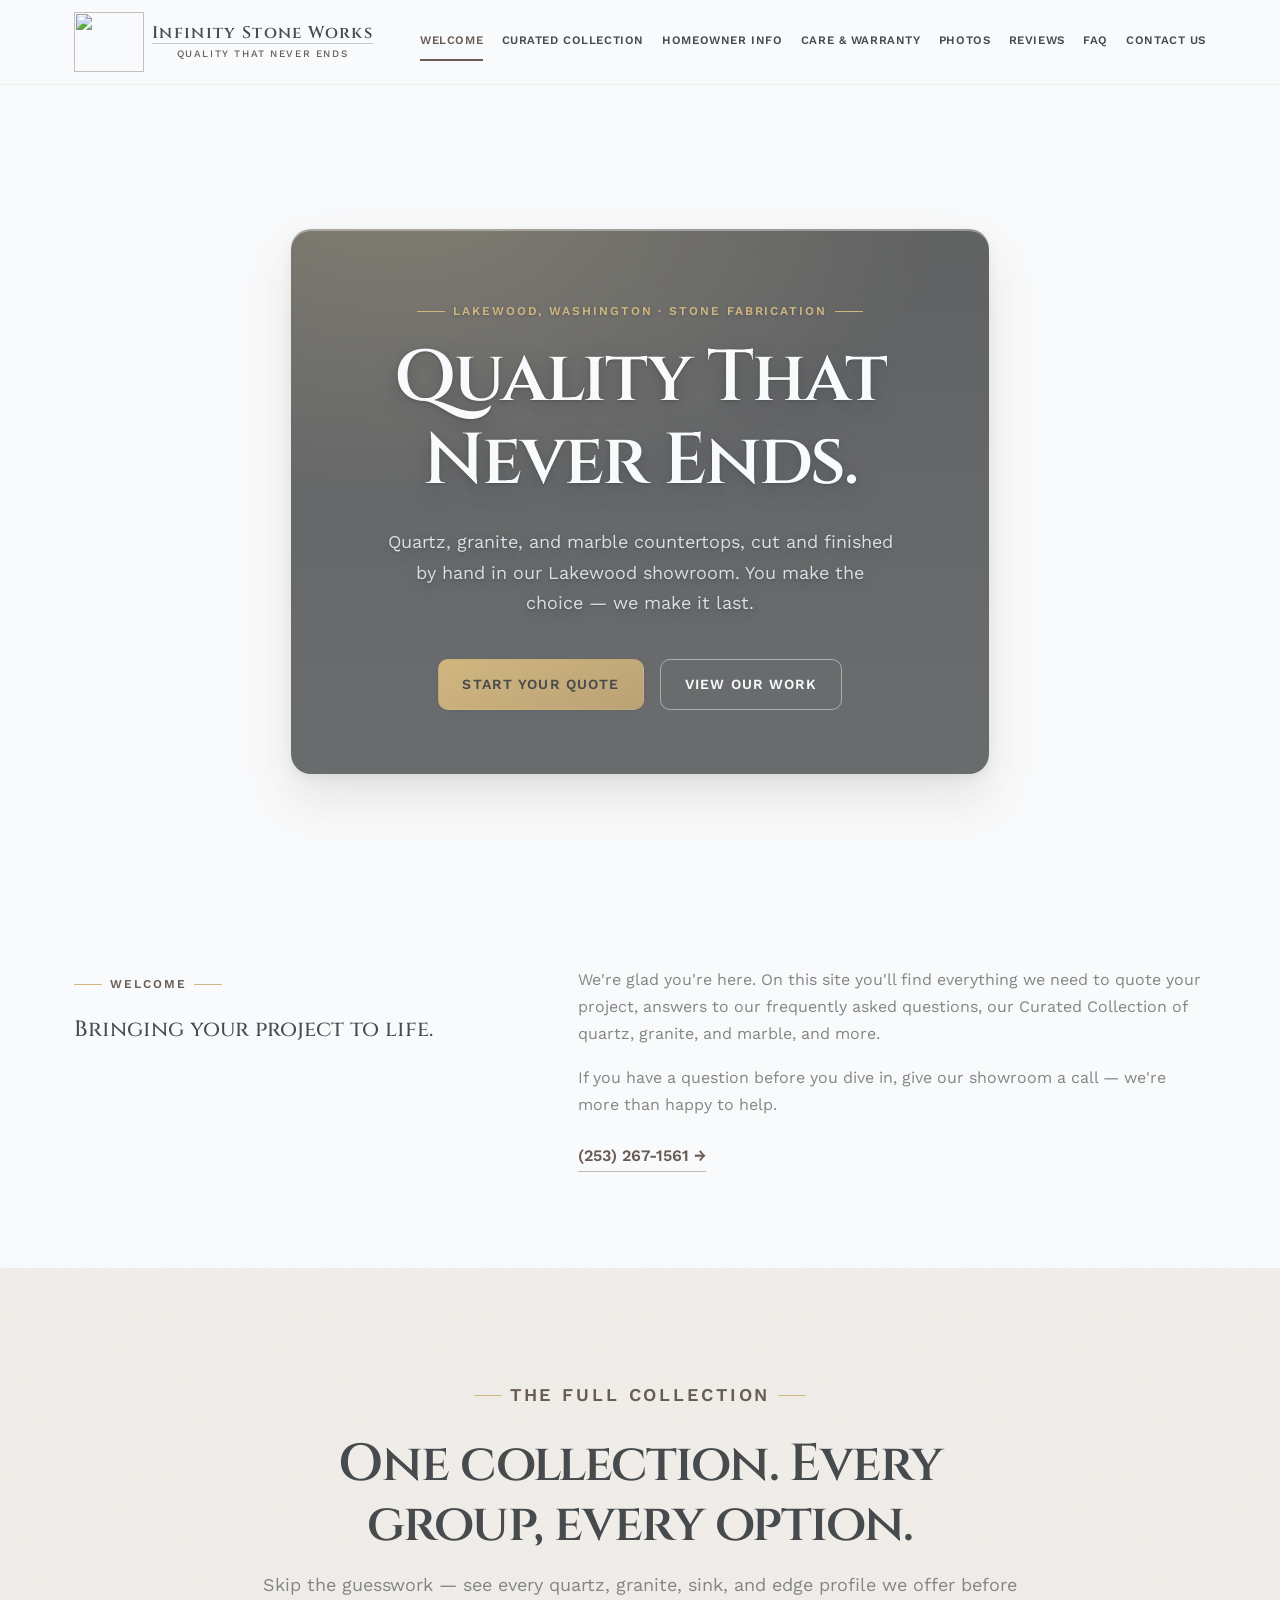
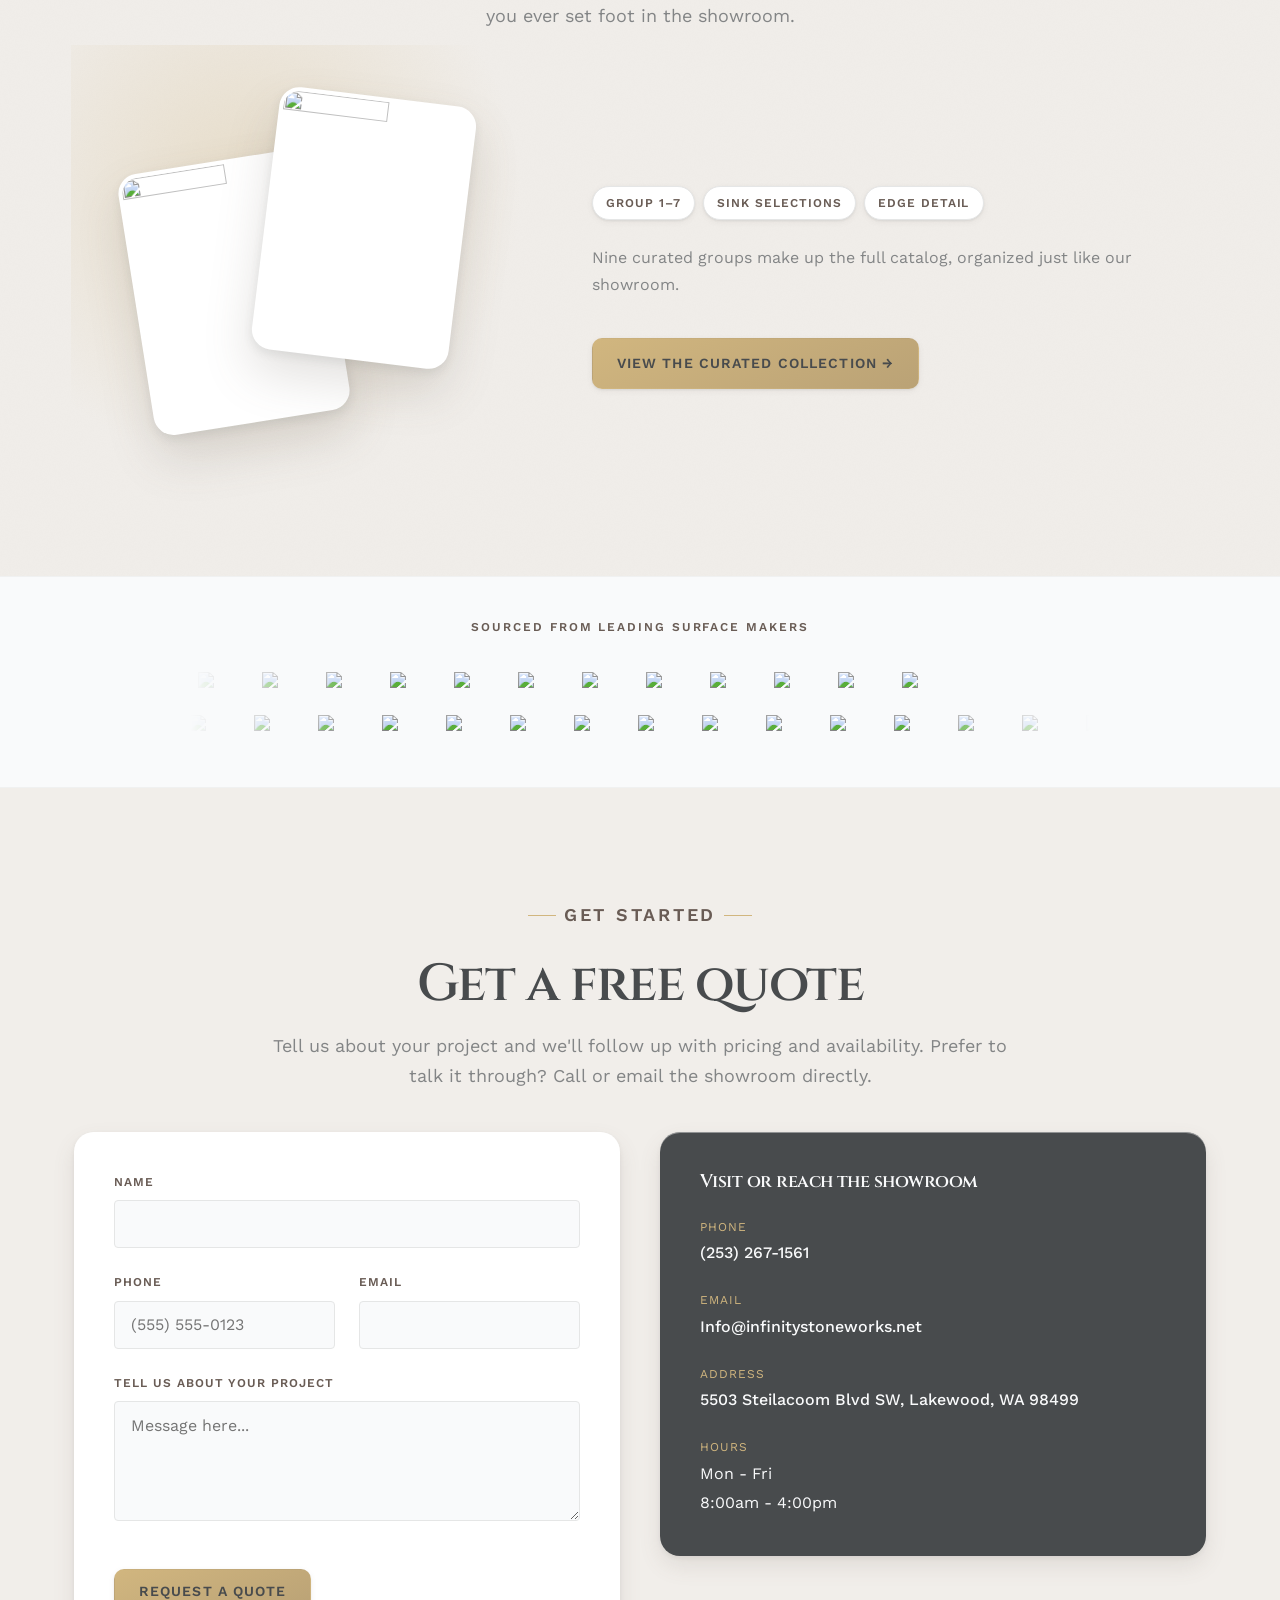
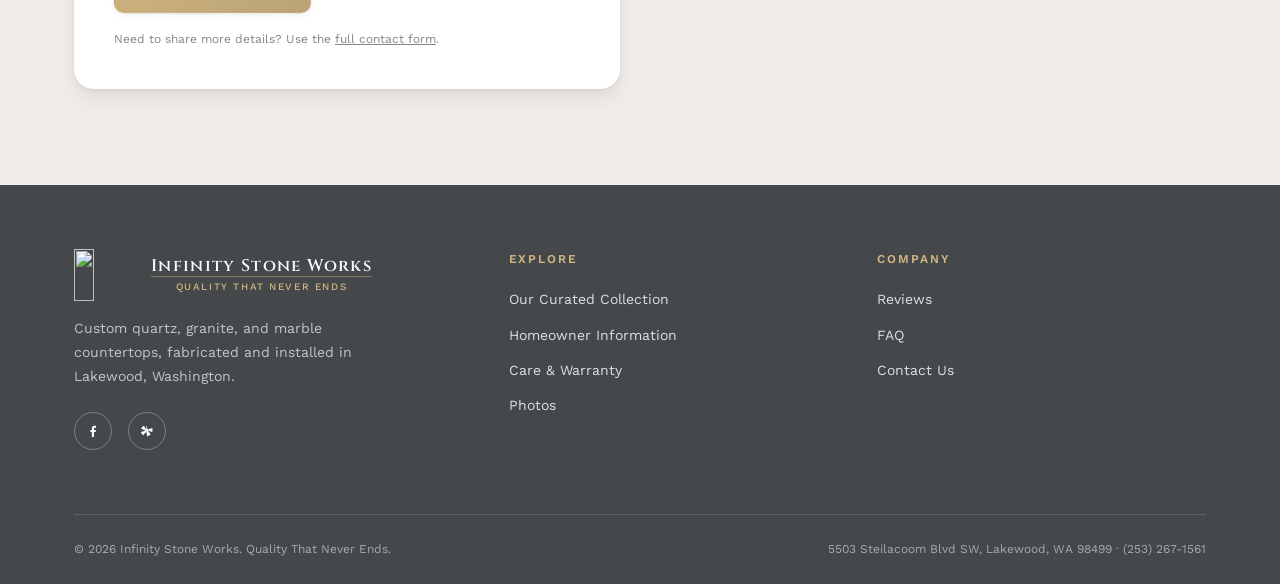
==== index.html @ 11eb8198 "Add Cloudflare Turnstile and Web3Forms photo uploader to forms Replace the reCAPTCHA placeholders wi" ====
<!DOCTYPE html>
<html lang="en">
<head>
<meta charset="UTF-8">
<meta name="viewport" content="width=device-width, initial-scale=1.0">
<title>Infinity Stone Works | Quality That Never Ends</title>
<meta name="description" content="Custom quartz, granite, and marble countertops fabricated in Lakewood, Washington. Get a free quote from Infinity Stone Works.">
<link rel="icon" href="/brand_assets/favicon-32x32.png">
<link rel="preconnect" href="https://fonts.googleapis.com">
<link rel="preconnect" href="https://fonts.gstatic.com" crossorigin>
<link href="https://fonts.googleapis.com/css2?family=Cinzel:wght@500;600;700&family=Work+Sans:wght@400;500;600;700&display=swap" rel="stylesheet">
<link rel="stylesheet" href="/css/style.css">
<script src="https://challenges.cloudflare.com/turnstile/v0/api.js" async defer></script>
</head>
<body>
<a class="skip-link" href="#main">Skip to main content</a>

<header class="site-header">
  <div id="top"></div>
  <div class="container">
    <a class="brand" href="/">
      <img src="/brand_assets/Primary-Logo.png" alt="" width="70" height="60">
      <span class="brand-type">
        <span class="brand-name">Infinity Stone Works</span>
        <span class="brand-tagline">Quality That Never Ends</span>
      </span>
    </a>

    <button class="nav-toggle" type="button" aria-expanded="false" aria-controls="site-nav" aria-label="Toggle navigation menu">
      <svg class="icon-open" viewBox="0 0 24 24" fill="none" stroke="currentColor" stroke-width="2" stroke-linecap="round"><line x1="3" y1="6" x2="21" y2="6"/><line x1="3" y1="12" x2="21" y2="12"/><line x1="3" y1="18" x2="21" y2="18"/></svg>
      <svg class="icon-close" viewBox="0 0 24 24" fill="none" stroke="currentColor" stroke-width="2" stroke-linecap="round"><line x1="5" y1="5" x2="19" y2="19"/><line x1="19" y1="5" x2="5" y2="19"/></svg>
    </button>

    <nav class="site-nav" id="site-nav" data-open="false" aria-label="Primary">
      <ul>
        <li><a href="/" aria-current="page">Welcome</a></li>
        <li><a href="/collection/">Curated Collection</a></li>
        <li><a href="/homeowner-information/">Homeowner Info</a></li>
        <li><a href="/care-warranty/">Care &amp; Warranty</a></li>
        <li><a href="/photos/">Photos</a></li>
        <li><a href="/reviews/">Reviews</a></li>
        <li><a href="/faq/">FAQ</a></li>
        <li><a href="/contact/">Contact Us</a></li>
      </ul>
    </nav>
  </div>
</header>

<main id="main">

  <!-- Hero -->
  <section class="hero hero-photo">
    <div class="container hero-inner">
      <div class="hero-copy">
        <p class="eyebrow">Lakewood, Washington &middot; Stone Fabrication</p>
        <h1>Quality That<br>Never Ends.</h1>
        <p class="hero-sub">Quartz, granite, and marble countertops, cut and finished by hand in our Lakewood showroom. You make the choice — we make it last.</p>
        <div class="hero-actions">
          <a class="btn btn-primary" href="#quote">Start Your Quote</a>
          <a class="btn btn-ghost" href="/photos/">View Our Work</a>
        </div>
      </div>
    </div>
  </section>

  <!-- Welcome / intro -->
  <section class="section" id="welcome">
    <div class="container intro-grid">
      <div>
        <p class="eyebrow" style="color: var(--umber);">Welcome</p>
        <p class="intro-lede">Bringing your project to life.</p>
      </div>
      <div class="intro-body">
        <p>We're glad you're here. On this site you'll find everything we need to quote your project, answers to our frequently asked questions, our Curated Collection of quartz, granite, and marble, and more.</p>
        <p>If you have a question before you dive in, give our showroom a call — we're more than happy to help.</p>
        <a class="intro-call" href="tel:+12532671561">(253) 267-1561 &rarr;</a>
      </div>
    </div>
  </section>

  <!-- Collection hook -->
  <section class="section section-alt grain">
    <div class="container">
      <div class="section-head center">
        <p class="eyebrow" style="color: var(--umber); justify-content: center;">The Full Collection</p>
        <h2>One collection. Every group, every option.</h2>
        <p>Skip the guesswork &mdash; see every quartz, granite, sink, and edge profile we offer before you ever set foot in the showroom.</p>
      </div>
      <div class="collection-hook-body">
        <a class="slab-fan-link" href="/collection/" aria-label="View the Curated Collection">
          <img src="/brand_assets/granite.png" alt="" width="640" height="480">
          <img src="/brand_assets/quartz.png" alt="" width="640" height="480">
        </a>
        <div class="collection-hook-panel">
          <ul class="hook-tags">
            <li class="hook-tag">Group 1&ndash;7</li>
            <li class="hook-tag">Sink Selections</li>
            <li class="hook-tag">Edge Detail</li>
          </ul>
          <p>Nine curated groups make up the full catalog, organized just like our showroom.</p>
          <a class="btn btn-primary" href="/collection/">View the Curated Collection &rarr;</a>
        </div>
      </div>
    </div>
  </section>

  <!-- Trust strip -->
  <section class="trust-strip">
    <div class="container">
      <p class="trust-strip-label">Sourced from leading surface makers</p>
      <div class="scroller">
        <ul class="trust-marks scroller__inner">
          <li><a href="https://www.cambriausa.com/" target="_blank"><img src="/assets/distributors/cambria-logo.svg" /></a></li>
          <li><a href="https://www.cosentino.com/usa/silestone/countertops/" target="_blank"><img src="/assets/distributors/silestone-logo.svg" /></a></li>
          <li><a href="https://www.msisurfaces.com/" target="_blank"><img src="/assets/distributors/msi-logo.svg" /></a></li>
          <li><a href="https://www.arizonatile.com/" target="_blank"><img src="/assets/distributors/az-tile-logo.svg" /></a></li>
          <li><a href="https://www.daltile.com/" target="_blank"><img src="/assets/distributors/daltile-logo.svg" /></a></li>
          <li><a href="https://www.cosmosurfaces.com/" target="_blank"><img src="/assets/distributors/cosmos-logo.png" /></a></li>
          <li><a href="https://www.lxhausys.com/us/index" target="_blank"><img src="/assets/distributors/lx-hausys-logo.svg" /></a></li>
          <li><a href="https://www.novostone.com/" target="_blank"><img src="/assets/distributors/novostone-logo.svg" /></a></li>
          <li><a href="http://www.metamarbleandgranite.com/index.php" target="_blank"><img src="/assets/distributors/meta-logo.svg" /></a></li>
          <li><a href="https://stratussurfaces.com/" target="_blank"><img src="/assets/distributors/stratus-logo.svg" /></a></li>
          <li><a href="https://arcsurfaces.com/" target="_blank"><img src="/assets/distributors/arch-logo.svg" /></a></li>
          <li><a href="https://benaasurfaces.com/en" target="_blank"><img src="/assets/distributors/benna-logo.svg" /></a></li>
        </ul>
      </div>

      <div class="scroller" data-direction="right">
        <ul class="trust-marks scroller__inner">
          <li><a href="https://www.cambriausa.com/" target="_blank"><img src="/assets/distributors/cambria-logo.svg" /></a></li>
          <li><a href="https://www.cosentino.com/usa/silestone/countertops/" target="_blank"><img src="/assets/distributors/silestone-logo.svg" /></a></li>
          <li><a href="https://www.msisurfaces.com/" target="_blank"><img src="/assets/distributors/msi-logo.svg" /></a></li>
          <li><a href="https://www.arizonatile.com/" target="_blank"><img src="/assets/distributors/az-tile-logo.svg" /></a></li>
          <li><a href="https://www.daltile.com/" target="_blank"><img src="/assets/distributors/daltile-logo.svg" /></a></li>
          <li><a href="https://www.cosmosurfaces.com/" target="_blank"><img src="/assets/distributors/cosmos-logo.png" /></a></li>
          <li><a href="https://www.lxhausys.com/us/index" target="_blank"><img src="/assets/distributors/lx-hausys-logo.svg" /></a></li>
          <li><a href="https://www.novostone.com/" target="_blank"><img src="/assets/distributors/novostone-logo.svg" /></a></li>
          <li><a href="http://www.metamarbleandgranite.com/index.php" target="_blank"><img src="/assets/distributors/meta-logo.svg" /></a></li>
          <li><a href="https://stratussurfaces.com/" target="_blank"><img src="/assets/distributors/stratus-logo.svg" /></a></li>
          <li><a href="https://arcsurfaces.com/" target="_blank"><img src="/assets/distributors/arch-logo.svg" /></a></li>
          <li><a href="https://benaasurfaces.com/en" target="_blank"><img src="/assets/distributors/benna-logo.svg" /></a></li>
        </ul>
      </div>
    </div>
   
  </section>

  <!-- Lead-gen contact -->
  <section class="section section-alt" id="quote">
    <div class="container">
      <div class="quote-intro">
        <div class="section-head center">
          <p class="eyebrow" style="color: var(--umber); justify-content: center;">Get Started</p>
          <h2>Get a free quote</h2>
          <p>Tell us about your project and we'll follow up with pricing and availability. Prefer to talk it through? Call or email the showroom directly.</p>
        </div>
      </div>

      <div class="contact-grid quote-grid">
        <div class="form-card">
          <form class="web3form" data-form-source="Welcome page" data-subject="New quote request from the Welcome page" method="post" action="https://api.web3forms.com/submit" novalidate>
            <div class="field">
              <label for="name">Name</label>
              <input id="name" name="name" type="text" autocomplete="name" required>
            </div>

            <div class="form-row two-col">
              <div class="field">
                <label for="phone">Phone</label>
                <input id="phone" name="phone" type="tel" inputmode="tel" autocomplete="tel" placeholder="(555) 555-0123" pattern="\(\d{3}\) \d{3}-\d{4}" title="Enter a 10-digit phone number" required>
              </div>
              <div class="field">
                <label for="email">Email</label>
                <input id="email" name="email" type="email" autocomplete="email" required>
              </div>
            </div>

            <div class="field">
              <label for="message">Tell us about your project</label>
              <textarea id="message" name="message" rows="4" placeholder="Message here..." required></textarea>
            </div>

            <!-- Honeypot: hidden from people, filled in by bots. Web3Forms rejects the submission if it's checked. -->
            <input type="checkbox" name="botcheck" class="honeypot" tabindex="-1" autocomplete="off" aria-hidden="true">

            <!-- Cloudflare Turnstile (set the secret key + "turnstile" provider in the Web3Forms dashboard; Pro plan) -->
            <div class="cf-turnstile" data-sitekey="0x4AAAAAAFV_Ijz4zfE8Dj9W" data-theme="light"></div>

            <div class="form-submit">
              <button class="btn btn-primary" type="submit">Request a quote</button>
              <p class="form-note">Need to share more details? Use the <a href="/contact/">full contact form</a>.</p>
            </div>

            <p class="form-status" role="status" aria-live="polite" tabindex="-1" hidden></p>
          </form>

          <noscript><p class="form-note">This form needs JavaScript. Please call <a href="tel:+12532671561">(253) 267-1561</a> or email <a href="mailto:Info@infinitystoneworks.net">Info@infinitystoneworks.net</a>.</p></noscript>
        </div>

        <div class="contact-card">
          <h3>Visit or reach the showroom</h3>
          <div class="contact-line">
            <span>Phone</span>
            <a href="tel:+12532671561">(253) 267-1561</a>
          </div>
          <div class="contact-line">
            <span>Email</span>
            <a href="mailto:Info@infinitystoneworks.net">Info@infinitystoneworks.net</a>
          </div>
          <div class="contact-line">
            <span>Address</span>
            <a href="https://www.google.com/maps/place/Infinity+Stone+Works/@47.1770732,-122.5146698,372m/data=!3m1!1e3!4m6!3m5!1s0x5491019b7ea17581:0x56edf2dcebb9a13f!8m2!3d47.1768845!4d-122.5144344!16s%2Fg%2F11j5tzp5s4?entry=ttu&g_ep=EgoyMDI2MDgxNi4wIKXMDSoASAFQAw%3D%3D" target="_blank">5503 Steilacoom Blvd SW, Lakewood, WA 98499</a>
          </div>
          <div class="contact-line">
            <span>Hours</span>
            <span>Mon - Fri</span>
            <span>8:00am - 4:00pm</span>
          </div>
        </div>
      </div>
    </div>
  </section>

</main>

<footer class="site-footer">
  <div class="container">
    <div class="footer-grid">
      <div>
        <a class="footer-brand" href="/">
          <img src="/brand_assets/Primary-Logo-Reversed.png" alt="" width="61" height="52">
          <span class="brand-type">
            <span class="brand-name">Infinity Stone Works</span>
            <span class="brand-tagline">Quality That Never Ends</span>
          </span>
        </a>
        <p class="footer-desc">Custom quartz, granite, and marble countertops, fabricated and installed in Lakewood, Washington.</p>
        <div class="footer-social">
          <a href="https://www.facebook.com/100562991628302" target="_blank" rel="noopener" aria-label="Infinity Stone Works on Facebook">
            <svg viewBox="0 0 24 24" fill="currentColor"><path d="M13.5 21v-7.5h2.5l.5-3h-3V8.5c0-.9.3-1.5 1.6-1.5H16.5V4.3c-.3 0-1.2-.1-2.3-.1-2.3 0-3.9 1.4-3.9 4V10.5H8v3h2.3V21h3.2z"/></svg>
          </a>
          <a href="https://www.yelp.com/biz/infinity-stone-works-lakewood-2" target="_blank" rel="noopener" aria-label="Infinity Stone Works on Yelp">
            <svg viewBox="0 0 24 24" fill="currentColor"><path d="M11 3l2 6.8 6.9-2.4c.6 2 .6 4.1 0 6.1L13 11.1l4.5 5.7c-1.4 1.6-3.2 2.7-5.2 3.3l-1.3-7-4.8 5.2c-1.6-1.2-2.8-2.9-3.4-4.9l6.9-1.6L3 8.4c1-1.8 2.6-3.3 4.5-4.2L11 10z"/></svg>
          </a>
        </div>
      </div>

      <div>
        <p class="footer-heading">Explore</p>
        <ul class="footer-links">
          <li><a href="/collection/">Our Curated Collection</a></li>
          <li><a href="/homeowner-information/">Homeowner Information</a></li>
          <li><a href="/care-warranty/">Care &amp; Warranty</a></li>
          <li><a href="/photos/">Photos</a></li>
        </ul>
      </div>

      <div>
        <p class="footer-heading">Company</p>
        <ul class="footer-links">
          <li><a href="/reviews/">Reviews</a></li>
          <li><a href="/faq/">FAQ</a></li>
          <li><a href="/contact/">Contact Us</a></li>
        </ul>
      </div>
    </div>

    <div class="footer-bottom">
      <span>&copy; 2026 Infinity Stone Works. Quality That Never Ends.</span>
      <span>5503 Steilacoom Blvd SW, Lakewood, WA 98499 &middot; (253) 267-1561</span>
    </div>
  </div>
</footer>

<a href="#top" class="back-to-top" aria-label="Back to top">
  <svg viewBox="0 0 24 24" fill="none" stroke="currentColor" stroke-width="2.5" stroke-linecap="round" stroke-linejoin="round" aria-hidden="true"><line x1="12" y1="19" x2="12" y2="5"/><polyline points="5 12 12 5 19 12"/></svg>
</a>
<script src="/js/main.js" defer></script>
</body>
</html>
---- css/style.css ----
/* ==========================================================================
   Infinity Stone Works — Design Tokens
   ========================================================================== */

:root {
  /* --- Brand palette (from brand_assets/color_guide.png) --- */
  --gold: #D1B67F;
  --charcoal: #484B4D;
  --sage: #7C8373;
  --taupe: #B8A898;
  --umber: #695C55;
  --bg-light: #F9FAFB;
  --white: #FFFFFF;

  /* --- Semantic color roles --- */
  --color-text: var(--charcoal);
  --color-text-soft: color-mix(in srgb, var(--charcoal) 68%, white);
  --color-text-inverse: var(--bg-light);
  --color-bg: var(--bg-light);
  --color-surface: var(--white);
  --color-surface-alt: color-mix(in srgb, var(--taupe) 20%, white);
  --color-accent: var(--gold);
  --color-accent-deep: var(--umber);
  --color-border: color-mix(in srgb, var(--charcoal) 14%, white);
  --color-border-soft: color-mix(in srgb, var(--charcoal) 8%, white);
  --color-focus: var(--umber);

  /* --- Spacing scale --- */
  --space-1: 0.25rem;
  --space-2: 0.5rem;
  --space-3: 1rem;
  --space-4: 1.5rem;
  --space-5: 2.5rem;
  --space-6: 4rem;
  --space-7: 6rem;
  --space-8: 9rem;

  /* --- Radius --- */
  --radius-sm: 4px;
  --radius-md: 10px;
  --radius-lg: 20px;

  /* --- Shadows: layered, color-tinted --- */
  --shadow-sm:
    0 1px 2px rgba(72, 75, 77, 0.09),
    0 2px 6px rgba(105, 92, 85, 0.07);
  --shadow-md:
    0 2px 4px rgba(72, 75, 77, 0.08),
    0 10px 22px rgba(105, 92, 85, 0.12),
    0 1px 0 rgba(255, 255, 255, 0.4) inset;
  --shadow-lg:
    0 4px 10px rgba(72, 75, 77, 0.10),
    0 24px 48px rgba(105, 92, 85, 0.18),
    0 2px 0 rgba(255, 255, 255, 0.35) inset;

  /* --- Type --- */
  --font-display: "Cinzel", "Times New Roman", serif;
  --font-body: "Work Sans", -apple-system, BlinkMacSystemFont, "Segoe UI", sans-serif;

  --text-xs: 0.75rem;
  --text-sm: 0.875rem;
  --text-base: 1rem;
  --text-md: 1.125rem;
  --text-lg: 1.375rem;
  --text-xl: clamp(1.6rem, 1.35rem + 1.2vw, 2.25rem);
  --text-2xl: clamp(2.1rem, 1.6rem + 2.4vw, 3.25rem);
  --text-3xl: clamp(2.5rem, 1.8rem + 3.6vw, 4.5rem);

  --leading-tight: 1.15;
  --leading-body: 1.7;
  --tracking-tight: -0.03em;
  --tracking-wide: 0.08em;
  --tracking-wider: 0.16em;

  /* --- Motion --- */
  --ease-spring: cubic-bezier(0.34, 1.56, 0.64, 1);
  --ease-standard: cubic-bezier(0.2, 0.65, 0.3, 0.9);
  --duration-fast: 180ms;
  --duration-med: 420ms;
  --duration-long: 0.3s;

  /* --- Layout --- */
  --content-width: 1180px;
  --header-height: 84px;
}

/* ==========================================================================
   Reset
   ========================================================================== */

*,
*::before,
*::after {
  box-sizing: border-box;
}

html {
  scroll-behavior: smooth;
  scroll-padding-top: calc(var(--header-height) + var(--space-3));
}

@media (prefers-reduced-motion: reduce) {
  html {
    scroll-behavior: auto;
  }
  *,
  *::before,
  *::after {
    animation-duration: 0.001ms !important;
    animation-iteration-count: 1 !important;
    transition-duration: 0.001ms !important;
    scroll-behavior: auto !important;
  }
}

html,
body {
  overflow-x: hidden;
}

body {
  margin: 0;
  font-family: var(--font-body);
  font-size: var(--text-base);
  line-height: var(--leading-body);
  color: var(--color-text);
  background: var(--color-bg);
  -webkit-font-smoothing: antialiased;
}

/* img {
  max-width: 100%;
  display: block;
} */

a {
  color: inherit;
}

h1, h2, h3, h4 {
  font-family: var(--font-display);
  font-weight: 600;
  line-height: var(--leading-tight);
  letter-spacing: var(--tracking-tight);
  margin: 0;
  color: var(--charcoal);
}

p {
  margin: 0;
}

ul {
  margin: 0;
  padding: 0;
  list-style: none;
}

ol {
  margin: 0;
  padding: 0;
  list-style: none;
}

button {
  font-family: inherit;
}

input, textarea, select {
  font-family: inherit;
  font-size: inherit;
}

:focus-visible {
  outline: 2px solid var(--color-focus);
  outline-offset: 3px;
  border-radius: var(--radius-sm);
}

.container {
  width: 100%;
  max-width: var(--content-width);
  margin-inline: auto;
  padding-inline: var(--space-4);
}

.visually-hidden {
  position: absolute;
  width: 1px;
  height: 1px;
  padding: 0;
  margin: -1px;
  overflow: hidden;
  clip: rect(0, 0, 0, 0);
  white-space: nowrap;
  border: 0;
}

.skip-link {
  position: absolute;
  left: var(--space-3);
  top: -60px;
  background: var(--charcoal);
  color: var(--bg-light);
  padding: var(--space-2) var(--space-4);
  border-radius: var(--radius-sm);
  z-index: 200;
  transition: transform var(--duration-fast) var(--ease-standard);
}

.skip-link:focus {
  top: var(--space-3);
}

/* ==========================================================================
   Grain texture (shared background treatment)
   ========================================================================== */

.grain {
  position: relative;
  isolation: isolate;
}

.grain::before {
  content: "";
  position: absolute;
  inset: 0;
  pointer-events: none;
  opacity: 0.5;
  mix-blend-mode: multiply;
  background-image: url("data:image/svg+xml,%3Csvg xmlns='http://www.w3.org/2000/svg' width='160' height='160'%3E%3Cfilter id='n'%3E%3CfeTurbulence type='fractalNoise' baseFrequency='0.85' numOctaves='2' stitchTiles='stitch'/%3E%3CfeColorMatrix type='matrix' values='0 0 0 0 0.28  0 0 0 0 0.29  0 0 0 0 0.30  0 0 0 0.05 0'/%3E%3C/filter%3E%3Crect width='100%25' height='100%25' filter='url(%23n)'/%3E%3C/svg%3E");
  z-index: 0;
}

.grain > * {
  position: relative;
  z-index: 1;
}

/* ==========================================================================
   Buttons
   ========================================================================== */

.btn {
  display: inline-flex;
  align-items: center;
  justify-content: center;
  gap: var(--space-2);
  padding: 0.9em 1.7em;
  border-radius: var(--radius-md);
  font-family: var(--font-body);
  font-size: var(--text-sm);
  font-weight: 600;
  letter-spacing: var(--tracking-wide);
  text-transform: uppercase;
  text-decoration: none;
  cursor: pointer;
  border: 1px solid transparent;
  transition: transform var(--duration-fast) var(--ease-spring),
              box-shadow var(--duration-fast) var(--ease-standard),
              background-color var(--duration-fast) var(--ease-standard),
              color var(--duration-fast) var(--ease-standard);
}

.btn-primary {
  background: linear-gradient(155deg, var(--gold), color-mix(in srgb, var(--gold) 78%, var(--umber)));
  color: var(--charcoal);
  box-shadow: var(--shadow-sm);
}

.btn-primary:hover {
  transform: translateY(-2px);
  box-shadow: var(--shadow-md);
}

.btn-primary:active {
  transform: translateY(0);
  box-shadow: var(--shadow-sm);
}

.btn-ghost {
  background: transparent;
  color: var(--color-text-inverse);
  border-color: color-mix(in srgb, var(--bg-light) 45%, transparent);
}

.btn-ghost:hover {
  transform: translateY(-2px);
  background: color-mix(in srgb, var(--bg-light) 12%, transparent);
  border-color: var(--bg-light);
}

.btn-ghost:active {
  transform: translateY(0);
}

.btn-solid {
  background: var(--charcoal);
  color: var(--bg-light);
  box-shadow: var(--shadow-sm);
}

.btn-solid:hover {
  transform: translateY(-2px);
  box-shadow: var(--shadow-md);
  background: color-mix(in srgb, var(--charcoal) 88%, black);
}

.btn-solid:active {
  transform: translateY(0);
}

.btn:focus-visible {
  outline-offset: 3px;
}

/* ==========================================================================
   Header / Navigation
   ========================================================================== */

.site-header {
  position: sticky;
  top: 0;
  z-index: 100;
  background: var(--bg-light);
  border-bottom: 1px solid var(--color-border-soft);
}

.site-header .container {
  display: flex;
  align-items: center;
  justify-content: space-between;
  height: var(--header-height);
  gap: var(--space-4);
}

.brand {
  display: flex;
  align-items: center;
  gap: var(--space-2);
  text-decoration: none;
  flex-shrink: 0;
}

.brand img {
  height: 60px;
  max-width: 200px;
}

.brand-type {
  display: flex;
  flex-direction: column;
  align-items: center;
  line-height: 1.15;
}

.brand-name {
  font-family: var(--font-display);
  font-size: 1.05rem;
  font-weight: 600;
  letter-spacing: var(--tracking-wide);
  color: var(--charcoal);
  white-space: nowrap;
  margin-bottom: var(--space-1);
  border-bottom: 1px solid color-mix(in srgb, var(--charcoal) 30%, white);
}

.brand-tagline {
  font-family: var(--font-body);
  font-size: 0.62rem;
  font-weight: 500;
  letter-spacing: var(--tracking-wider);
  text-transform: uppercase;
  color: var(--umber);
}

/* Phones: scale the logo lockup down so the menu button stays on screen */
@media (max-width: 479px) {
  .site-header .container {
    gap: var(--space-3);
  }

  .brand {
    flex-shrink: 1;
    min-width: 0;
  }

  .brand img {
    height: 60px;
    width: auto;
  }

  .brand-name {
    font-size: clamp(0.6rem, 3.1vw, 0.9rem);
  }

  .brand-tagline {
    font-size: 0.5rem;
    letter-spacing: var(--tracking-wide);
  }
}

.nav-toggle {
  display: inline-flex;
  flex-shrink: 0;
  align-items: center;
  justify-content: center;
  width: 44px;
  height: 44px;
  background: transparent;
  border: 1px solid var(--color-border);
  border-radius: var(--radius-sm);
  color: var(--charcoal);
  transition: transform var(--duration-fast) var(--ease-spring),
              background-color var(--duration-fast) var(--ease-standard);
}

.nav-toggle:hover {
  background: var(--color-surface-alt);
  transform: translateY(-1px);
}

.nav-toggle svg {
  width: 20px;
  height: 20px;
}

.icon-close {
  display: none;
}

.nav-toggle[aria-expanded="true"] .icon-open {
  display: none;
}

.nav-toggle[aria-expanded="true"] .icon-close {
  display: block;
}

.site-nav {
  position: fixed;
  inset: var(--header-height) 0 0 0;
  background: var(--bg-light);
  padding: var(--space-5) var(--space-4);
  transform: translateX(100%);
  transition: transform var(--duration-med) var(--ease-standard);
  overflow-y: auto;
}

.site-nav[data-open="true"] {
  transform: translateX(0);
}

.site-nav ul {
  display: flex;
  flex-direction: column;
  gap: var(--space-1);
}

.site-nav a {
  display: block;
  padding: var(--space-3) var(--space-2);
  text-decoration: none;
  font-family: var(--font-display);
  font-size: var(--text-md);
  color: var(--charcoal);
  border-bottom: 1px solid var(--color-border-soft);
  transition: color var(--duration-fast) var(--ease-standard),
              padding-left var(--duration-fast) var(--ease-standard);
}

.site-nav a:hover,
.site-nav a:focus-visible {
  color: var(--umber);
  padding-left: var(--space-3);
}

.site-nav a[aria-current="page"] {
  color: var(--umber);
  font-weight: 600;
}

@media (min-width: 1180px) {
  .nav-toggle {
    display: none;
  }

  .site-nav {
    position: static;
    inset: auto;
    transform: none;
    background: transparent;
    padding: 0;
    overflow: visible;
  }

  .site-nav ul {
    flex-direction: row;
    gap: 1.15rem;
  }

  .site-nav a {
    padding: var(--space-2) 0;
    font-size: 0.72rem;
    font-family: var(--font-body);
    font-weight: 600;
    letter-spacing: 0.05em;
    text-transform: uppercase;
    white-space: nowrap;
    border-bottom: 2px solid transparent;
    transition: border-bottom-color var(--duration-fast) ease-in-out;
  }

  .site-nav a:hover,
  .site-nav a:focus-visible {
    padding-left: 0;
    border-bottom-color: var(--gold);
  }

  .site-nav a[aria-current="page"] {
    border-bottom-color: var(--umber);
  }
}

/* ==========================================================================
   Hero
   ========================================================================== */

.hero {
  position: relative;
  z-index: 0;
  overflow: hidden;
  color: var(--bg-light);
}

.hero-photo {
  background-image: url("../assets/hero-bg.jpg");
  background-size: cover;
  background-position: center 60%;
}

.hero-inner {
  position: relative;
  padding-block: var(--space-7) var(--space-6);
  display: grid;
  gap: var(--space-6);
  align-items: center;
  text-align: center;
}

.hero-copy {
  position: relative;
  max-width: 640px;
  padding: var(--space-5) var(--space-4);
}

.hero-copy::before {
  content: "";
  position: absolute;
  inset: 0;
  z-index: -1;
  border-radius: var(--radius-lg);
  pointer-events: none;
  mix-blend-mode: multiply;
  opacity: 0.80;
  box-shadow: var(--shadow-lg);
  background:
    radial-gradient(ellipse 80% 60% at 15% -10%, color-mix(in srgb, var(--gold) 30%, transparent), transparent),
    linear-gradient(180deg,
      color-mix(in srgb, var(--charcoal) 78%, black) 0%,
      color-mix(in srgb, var(--charcoal) 90%, black) 55%,
      color-mix(in srgb, var(--charcoal) 97%, black) 100%);
}

.eyebrow {
  display: inline-flex;
  align-items: center;
  gap: var(--space-2);
  font-size: var(--text-xs);
  font-weight: 600;
  letter-spacing: var(--tracking-wider);
  text-transform: uppercase;
  color: var(--gold);
  margin-bottom: var(--space-3);
}

.eyebrow::before {
  content: "";
  width: 28px;
  height: 1px;
  background: var(--gold);
}

.eyebrow::after {
  content: "";
  width: 28px;
  height: 1px;
  background: var(--gold);
}

.hero h1 {
  font-size: var(--text-3xl);
  color: var(--bg-light);
  text-shadow:
    0 1px 3px color-mix(in srgb, var(--charcoal) 75%, transparent),
    0 6px 18px color-mix(in srgb, var(--charcoal) 55%, transparent);
}

.hero-sub {
  margin-top: var(--space-4);
  margin-inline: auto;
  font-size: var(--text-md);
  color: color-mix(in srgb, var(--bg-light) 82%, transparent);
  max-width: 46ch;
  text-shadow:
    0 1px 2px color-mix(in srgb, var(--charcoal) 70%, transparent),
    0 4px 12px color-mix(in srgb, var(--charcoal) 45%, transparent);
}

.hero-copy .eyebrow {
  text-shadow: 0 1px 3px color-mix(in srgb, var(--charcoal) 65%, transparent);
}

.hero-actions {
  margin-top: var(--space-5);
  display: flex;
  justify-content: center;
  flex-wrap: wrap;
  gap: var(--space-3);
}

@media (min-width: 900px) {
  .hero-inner {
    padding-block: var(--space-8) var(--space-7);
  }

  .hero-copy {
    max-width: 760px;
    margin-inline: auto;
    padding: var(--space-6) var(--space-7);
  }
}

/* --- Vein divider (signature element) --- */

.vein-divider {
  position: relative;
  display: block;
  width: 100%;
  height: 96px;
  margin-top: calc(var(--space-6) * -1);
}

.vein-divider svg {
  width: 100%;
  height: 100%;
  display: block;
}

.vein-divider path {
  fill: none;
  stroke: var(--gold);
  stroke-width: 1.5;
  stroke-linecap: round;
  stroke-dasharray: 900;
  stroke-dashoffset: 900;
}

.vein-divider.is-drawn path {
  animation: draw-vein 1.6s var(--ease-standard) forwards;
}

@keyframes draw-vein {
  to {
    stroke-dashoffset: 0;
  }
}

.vein-rule {
  width: 100%;
  height: 28px;
  opacity: 0.5;
}

.vein-rule path {
  stroke: var(--umber);
  stroke-width: 1;
}

/* ==========================================================================
   Sections
   ========================================================================== */

.section {
  padding-block: var(--space-7);
}

.section-alt {
  background: var(--color-surface-alt);
}

.section-dark {
  background: var(--charcoal);
  color: var(--bg-light);
}

.section-dark h2,
.section-dark h3 {
  color: var(--bg-light);
}

.section-head {
  max-width: 640px;
  margin-bottom: var(--space-6);
}

.section-head.center {
  max-width: 760px;
  margin-inline: auto;
  text-align: center;
}

.section-head h2 {
  font-size: var(--text-2xl);
  margin-top: var(--space-2);
}

.section-head p {
  margin-top: var(--space-3);
  color: var(--color-text-soft);
  font-size: var(--text-md);
}

/* --- Welcome / intro --- */

.intro-grid {
  display: grid;
  gap: var(--space-5);
}

.intro-grid.stage-list {
  padding: 0 2rem;
  margin-bottom: var(--space-6);
}

.intro-lede {
  font-family: var(--font-display);
  font-size: var(--text-lg);
  font-weight: 500;
  color: var(--charcoal);
  max-width: 30ch;
}

.intro-body p + p {
  margin-top: var(--space-3);
}

.intro-body {
  color: var(--color-text-soft);
}

.intro-call {
  margin-top: var(--space-4);
  display: inline-flex;
  align-items: center;
  gap: var(--space-2);
  font-weight: 600;
  text-decoration: none;
  color: var(--umber);
  border-bottom: 1px solid color-mix(in srgb, var(--umber) 40%, transparent);
  padding-bottom: 2px;
  transition: border-color var(--duration-fast) var(--ease-standard),
              color var(--duration-fast) var(--ease-standard);
}

.intro-call:hover,
.intro-call:focus-visible {
  color: var(--charcoal);
  border-color: var(--charcoal);
}


@media (min-width: 860px) {
  .intro-grid {
    grid-template-columns: 0.85fr 1.15fr;
  }
}

/* --- Material cards --- */

.card-grid {
  display: grid;
  gap: var(--space-5);
  grid-template-columns: 1fr;
}

@media (min-width: 640px) {
  .card-grid {
    grid-template-columns: repeat(3, 1fr);
  }

  /* Keeps 2-card grids at the same card width a 3-up grid would produce, centered instead of left-aligned */
  .card-grid.is-two {
    grid-template-columns: repeat(2, 1fr);
    max-width: calc(((100% - 2 * var(--space-5)) / 3 * 2) + var(--space-5));
    margin-inline: auto;
  }
}

.material-card {
  background: var(--color-surface);
  border-radius: var(--radius-lg);
  overflow: hidden;
  box-shadow: var(--shadow-sm);
  text-decoration: none;
  color: inherit;
  display: flex;
  flex-direction: column;
  transition: transform var(--duration-fast) var(--ease-spring),
              box-shadow var(--duration-fast) var(--ease-standard);
}

.material-card:hover,
.material-card:focus-visible {
  transform: translateY(-6px);
  box-shadow: var(--shadow-lg);
}

.material-card-media {
  position: relative;
  width: calc(100% - 2 * var(--space-5));
  height: auto;
  aspect-ratio: 1 / 1;
  flex-shrink: 0;
  margin: var(--space-5) auto 0;
  overflow: hidden;
}

.material-card-media img {
  position: absolute;
  inset: 0;
  width: 100%;
  height: 100%;
  object-fit: cover;
  transition: transform 600ms var(--ease-standard);
}

.material-card:hover .material-card-media img {
  transform: scale(1.06);
}

.material-card-media::after {
  content: "";
  position: absolute;
  inset: 0;
  background: linear-gradient(to top, rgba(72, 75, 77, 0.25), transparent 35%);
  mix-blend-mode: multiply;
}

.material-card-body {
  padding: var(--space-4);
  display: flex;
  flex-direction: column;
  gap: var(--space-2);
  flex: 1;
}

.material-card-body h3 {
  font-size: var(--text-md);
}

.material-card-body p {
  color: var(--color-text-soft);
  font-size: var(--text-sm);
  flex: 1;
}

.material-card-link {
  font-size: var(--text-xs);
  font-weight: 600;
  letter-spacing: var(--tracking-wide);
  text-transform: uppercase;
  color: var(--umber);
}

/* --- Collection hook --- */

.collection-hook-body {
  display: grid;
  gap: var(--space-6);
  align-items: center;
}

@media (min-width: 860px) {
  .collection-hook-body {
    grid-template-columns: 0.85fr 1.15fr;
  }
}

.slab-fan-link {
  display: block;
  position: relative;
  width: 100%;
  max-width: 360px;
  aspect-ratio: 1 / 1;
  margin: 0 auto var(--space-4);
  text-decoration: none;
}

.slab-fan-link::before {
  content: "";
  position: absolute;
  inset: -14%;
  z-index: 0;
  background: radial-gradient(circle at 38% 32%, color-mix(in srgb, var(--gold) 38%, transparent), transparent 65%);
  opacity: 0.8;
  transition: opacity var(--duration-med) var(--ease-standard);
  pointer-events: none;
}

.slab-fan-link:hover::before,
.slab-fan-link:focus-visible::before {
  opacity: 1;
}

.slab-fan-link img {
  position: absolute;
  width: 55%;
  height: auto;
  aspect-ratio: 3 / 4;
  object-fit: cover;
  border-radius: var(--radius-lg);
  border: 4px solid var(--color-surface);
  box-shadow: var(--shadow-lg);
  transition: transform var(--duration-med) var(--ease-spring);
  background-color: white;
}

.slab-fan-link img:nth-child(1) {
  left: 4%;
  top: 18%;
  transform: rotate(-9deg);
  z-index: 1;
}

.slab-fan-link img:nth-child(2) {
  left: 40%;
  top: 0;
  transform: rotate(7deg);
  z-index: 2;
}

.slab-fan-link:hover img:nth-child(1),
.slab-fan-link:focus-visible img:nth-child(1) {
  transform: rotate(-16deg) translate(-8px, 4px);
}

.slab-fan-link:hover img:nth-child(2),
.slab-fan-link:focus-visible img:nth-child(2) {
  transform: rotate(14deg) translate(8px, -4px);
}

.collection-hook-panel {
  text-align: center;
}

@media (min-width: 860px) {
  .collection-hook-panel {
    text-align: left;
  }
}

.hook-tags {
  display: flex;
  flex-wrap: wrap;
  justify-content: center;
  gap: var(--space-2);
}

@media (min-width: 860px) {
  .hook-tags {
    justify-content: flex-start;
  }
}

.hook-tag {
  display: inline-flex;
  align-items: center;
  padding: 0.5em 1.1em;
  border-radius: 999px;
  border: 1px solid var(--color-border);
  background: var(--color-surface);
  font-size: var(--text-xs);
  font-weight: 600;
  letter-spacing: var(--tracking-wide);
  text-transform: uppercase;
  color: var(--umber);
  box-shadow: var(--shadow-sm);
}

.collection-hook-panel p {
  margin-top: var(--space-4);
  color: var(--color-text-soft);
}

.collection-hook-panel .btn {
  margin-top: var(--space-5);
}

/* --- Trust strip (distributors) --- */

.trust-strip {
  padding-block: var(--space-5);
  border-top: 1px solid var(--color-border-soft);
  border-bottom: 1px solid var(--color-border-soft);
}

.trust-strip-label {
  font-size: var(--text-xs);
  font-weight: 600;
  letter-spacing: var(--tracking-wider);
  text-transform: uppercase;
  color: var(--umber);
  margin-bottom: var(--space-4);
  text-align: center;
}

/* --- Distributers Infinite Scroller --- */

.scroller__inner img{
  height: 20px;
  transition: transform 0.3s ease-in-out;
}

.scroller {
  max-width: 900px;
  outline: 2px solid lime;
  margin-inline: auto;
}

.scroller__inner {
  padding-block: .5rem;
  display: flex;
  flex-wrap: wrap;
  gap: 1.5rem;
}

.scroller[data-animated="true"] {
  overflow: hidden;
  -webkit-mask:  linear-gradient(90deg, transparent, white 20%, white 80%, transparent);
  mask: linear-gradient(90deg, transparent, white 20%, white 80%, transparent);
}

.scroller[data-animated="true"] .scroller__inner {
  width: fit-content;
  flex-wrap: nowrap;
  animation: 
    scroll
    var(--_animation-duration, 60s)
    var(--_animation-direction, forwards) 
    linear infinite;
}

.scroller[data-animated="true"] .scroller__inner:hover {
  animation-play-state: paused;
}

.scroller__inner img:hover {
  transform: scale(1.1);
}

.scroller[data-direction="right"] {
  --_animation-direction: reverse;
}

@keyframes scroll {
  to {
    transform: translate(calc(-50% - 1rem));
  }
}

@media (min-width: 550px) {
  .scroller__inner img {
    height: 35px;
  }

  .scroller__inner {
    gap: 3rem;
  }
}

/* --- Contact / lead form --- */

.contact-grid {
  display: grid;
  grid-template-columns: minmax(0, 1fr);
  gap: var(--space-5);
}

@media (min-width: 900px) {
  .contact-grid {
    grid-template-columns: minmax(0, 1.2fr) minmax(0, 0.8fr);
    align-items: start;
  }
}

@media (min-width: 900px) {
  .quote-grid {
    grid-template-columns: minmax(0, 1fr) minmax(0, 1fr);
    /* align-items: center; */
  }
}

.quote-intro .section-head {
  margin-bottom: var(--space-5);
}

.form-card {
  background: var(--color-surface);
  border-radius: var(--radius-lg);
  padding: var(--space-5);
  box-shadow: var(--shadow-md);
}

.form-row {
  display: grid;
  grid-template-columns: minmax(0, 1fr);
  gap: var(--space-4);
}

@media (min-width: 560px) {
  .form-row.two-col {
    grid-template-columns: minmax(0, 1fr) minmax(0, 1fr);
  }
}

.field {
  display: flex;
  flex-direction: column;
  gap: var(--space-2);
  margin-top: var(--space-4);
}

.form-row .field {
  margin-top: 0;
}

.field:first-child {
  margin-top: 0;
}

.field label {
  font-size: var(--text-xs);
  font-weight: 600;
  letter-spacing: var(--tracking-wide);
  text-transform: uppercase;
  color: var(--umber);
}

.field input,
.field select,
.field textarea {
  width: 100%;
  min-width: 0;
  padding: 0.85em 1em;
  border-radius: var(--radius-sm);
  border: 1px solid var(--color-border);
  background: var(--bg-light);
  color: var(--charcoal);
  transition: border-color var(--duration-fast) var(--ease-standard),
              box-shadow var(--duration-fast) var(--ease-standard);
}

.field input:hover,
.field select:hover,
.field textarea:hover {
  border-color: color-mix(in srgb, var(--umber) 50%, var(--color-border));
}

.field input:focus-visible,
.field select:focus-visible,
.field textarea:focus-visible {
  outline: none;
  border-color: var(--umber);
  box-shadow: 0 0 0 3px color-mix(in srgb, var(--umber) 18%, transparent);
}

.field textarea {
  resize: vertical;
  min-height: 120px;
}

/* Turnstile sits between the last field and the submit button; matching
   margins (here and .form-submit below) keep the space above and below equal.
   Flex removes the inline-iframe baseline gap so only the margins count. */
.cf-turnstile {
  display: flex;
  margin-top: var(--space-4);
}

.form-submit {
  margin-top: var(--space-4);
  display: flex;
  align-items: center;
  gap: var(--space-3);
  flex-wrap: wrap;
}

.form-note {
  font-size: var(--text-xs);
  color: var(--color-text-soft);
}

/* --- Form refinements (shared by Welcome + Contact forms) --- */

:root {
  --color-error: color-mix(in srgb, var(--umber) 55%, #B3261E);
}

.form-title {
  font-size: var(--text-lg);
  margin-bottom: var(--space-4);
}

.form-row + .field,
.field + .form-row,
.form-row + .form-row {
  margin-top: var(--space-4);
}

.field-optional {
  font-weight: 400;
  letter-spacing: 0;
  text-transform: none;
  color: var(--color-text-soft);
}

.field input:user-invalid,
.field select:user-invalid,
.field textarea:user-invalid {
  border-color: var(--color-error);
}

.field-hint {
  font-size: var(--text-xs);
  color: var(--color-text-soft);
}

.field input[type="file"] {
  padding: var(--space-2);
  cursor: pointer;
}

.field input[type="file"]::file-selector-button {
  margin-right: var(--space-3);
  padding: 0.6em 1.1em;
  border: 1px solid var(--color-border);
  border-radius: var(--radius-sm);
  background: var(--color-surface);
  color: var(--umber);
  font-family: inherit;
  font-size: var(--text-xs);
  font-weight: 600;
  letter-spacing: var(--tracking-wide);
  text-transform: uppercase;
  cursor: pointer;
  transition: background-color var(--duration-fast) var(--ease-standard),
              color var(--duration-fast) var(--ease-standard);
}

.field input[type="file"]::file-selector-button:hover {
  background: var(--charcoal);
  color: var(--bg-light);
}

.field input[type="file"]:active::file-selector-button {
  background: color-mix(in srgb, var(--charcoal) 88%, black);
  color: var(--bg-light);
}

.file-picks {
  display: flex;
  flex-direction: column;
  gap: var(--space-1);
  font-size: var(--text-sm);
  color: var(--color-text-soft);
}

.file-picks:empty {
  display: none;
}

.file-picks li[data-error] {
  color: var(--color-error);
  font-weight: 600;
}

/* Honeypot checkbox: off-screen rather than display:none so bots still see it */
.honeypot {
  position: absolute;
  left: -9999px;
  width: 1px;
  height: 1px;
  opacity: 0;
}

.btn:disabled {
  opacity: 0.6;
  cursor: progress;
  transform: none;
}

.form-status {
  margin-top: var(--space-4);
  padding: var(--space-3) var(--space-4);
  border-radius: var(--radius-md);
  border: 1px solid var(--color-border);
  background: var(--color-surface-alt);
  font-size: var(--text-sm);
}

.form-status:focus-visible {
  outline: 2px solid var(--color-focus);
}

.form-status[data-state="success"] {
  border-color: var(--sage);
  background: color-mix(in srgb, var(--sage) 14%, white);
}

.form-status[data-state="error"] {
  border-color: var(--color-error);
  background: color-mix(in srgb, var(--color-error) 8%, white);
}

/* --- Contact page --- */

.hero-contact {
  background-image: url("../assets/contact/contact-bg.jpg");
  background-size: cover;
  background-position: center 60%;
}

.contact-aside {
  display: flex;
  flex-direction: column;
  gap: var(--space-4);
}

.map-frame {
  position: relative;
  aspect-ratio: 4 / 3;
  border-radius: var(--radius-lg);
  overflow: hidden;
  box-shadow: var(--shadow-md);
  background: var(--color-surface-alt);
}

.map-frame iframe {
  position: absolute;
  inset: 0;
  width: 100%;
  height: 100%;
  border: 0;
}

.contact-card {
  background: var(--charcoal);
  color: var(--bg-light);
  border-radius: var(--radius-lg);
  padding: var(--space-5);
  box-shadow: var(--shadow-md);
  display: flex;
  flex-direction: column;
  gap: var(--space-4);
}

.contact-card h3 {
  color: var(--bg-light);
  font-size: var(--text-md);
}

.contact-line {
  display: flex;
  flex-direction: column;
  gap: 2px;
}

.contact-line span:first-child {
  font-size: var(--text-xs);
  letter-spacing: var(--tracking-wide);
  text-transform: uppercase;
  color: var(--gold);
}

.contact-line a {
  text-decoration: none;
  color: var(--bg-light);
  font-weight: 500;
}

.contact-line a:hover,
.contact-line a:focus-visible {
  color: var(--gold);
}

/* ==========================================================================
   Back to top
   ========================================================================== */

.back-to-top {
  position: fixed;
  right: var(--space-4);
  bottom: var(--space-4);
  z-index: 90;
  width: 48px;
  height: 48px;
  display: flex;
  align-items: center;
  justify-content: center;
  border-radius: 50%;
  background: var(--charcoal);
  color: var(--bg-light);
  box-shadow: var(--shadow-md);
  opacity: 0;
  visibility: hidden;
  transform: translateY(var(--space-3));
  transition: opacity var(--duration-med) var(--ease-standard),
              transform var(--duration-med) var(--ease-spring),
              visibility 0s linear var(--duration-med);
}

.back-to-top svg {
  width: 22px;
  height: 22px;
}

.back-to-top.is-visible {
  opacity: 0.5;
  visibility: visible;
  transform: translateY(0);
  transition: opacity var(--duration-med) var(--ease-standard),
              transform var(--duration-med) var(--ease-spring);
}

.back-to-top.is-visible:hover,
.back-to-top.is-visible:focus-visible {
  opacity: 1;
  transform: translateY(-2px);
}

.back-to-top.is-visible:active {
  opacity: 1;
  transform: translateY(0) scale(0.94);
}

.back-to-top:focus-visible {
  outline-offset: 3px;
  border-radius: 50%;
}

/* ==========================================================================
   Footer
   ========================================================================== */

.site-footer {
  background: color-mix(in srgb, var(--charcoal) 96%, black);
  color: color-mix(in srgb, var(--bg-light) 85%, transparent);
  padding-block: var(--space-6) var(--space-4);
}

.footer-grid {
  display: grid;
  gap: var(--space-5);
}

@media (min-width: 760px) {
  .footer-grid {
    grid-template-columns: 1.2fr 1fr 1fr;
  }
}

.footer-brand {
  display: flex;
  align-items: center;
  gap: var(--space-3);
  text-decoration: none;
  color: var(--bg-light);
  margin-bottom: var(--space-3);
}

.footer-brand img {
  height: 52px;
  width: auto;
}

.footer-brand .brand-name {
  color: var(--bg-light);
  border-bottom-color: color-mix(in srgb, var(--gold) 45%, transparent);
}

.footer-brand .brand-tagline {
  color: var(--gold);
}

.footer-desc {
  font-size: var(--text-sm);
  color: color-mix(in srgb, var(--bg-light) 70%, transparent);
  max-width: 34ch;
}

.footer-heading {
  font-family: var(--font-body);
  font-size: var(--text-xs);
  font-weight: 600;
  letter-spacing: var(--tracking-wider);
  text-transform: uppercase;
  color: var(--gold);
  margin-bottom: var(--space-3);
}

.footer-links {
  display: flex;
  flex-direction: column;
  gap: var(--space-2);
}

.footer-links a {
  text-decoration: none;
  font-size: var(--text-sm);
  color: color-mix(in srgb, var(--bg-light) 85%, transparent);
  transition: color var(--duration-fast) var(--ease-standard),
              padding-left var(--duration-fast) var(--ease-standard);
}

.footer-links a:hover,
.footer-links a:focus-visible {
  color: var(--gold);
  padding-left: var(--space-1);
}

.footer-social {
  display: flex;
  gap: var(--space-3);
  margin-top: var(--space-4);
}

.footer-social a {
  display: inline-flex;
  align-items: center;
  justify-content: center;
  width: 38px;
  height: 38px;
  border-radius: 50%;
  border: 1px solid color-mix(in srgb, var(--bg-light) 30%, transparent);
  color: var(--bg-light);
  transition: transform var(--duration-fast) var(--ease-spring),
              background-color var(--duration-fast) var(--ease-standard),
              border-color var(--duration-fast) var(--ease-standard);
}

.footer-social a:hover,
.footer-social a:focus-visible {
  transform: translateY(-2px);
  background: var(--gold);
  border-color: var(--gold);
  color: var(--charcoal);
}

.footer-social svg {
  width: 16px;
  height: 16px;
}

.footer-bottom {
  margin-top: var(--space-6);
  padding-top: var(--space-4);
  border-top: 1px solid color-mix(in srgb, var(--bg-light) 14%, transparent);
  display: flex;
  flex-wrap: wrap;
  justify-content: space-between;
  gap: var(--space-2);
  font-size: var(--text-xs);
  color: color-mix(in srgb, var(--bg-light) 55%, transparent);
}

/* ==========================================================================
   Curated Collection — intro & jump nav
   ========================================================================== */

.hero-collection {
  background-image: url("../assets/collection/collection-bg.jpg");
  background-size: cover;
  background-position: center 32%;
}

.collection-intro-lede {
  margin-top: var(--space-3);
  color: var(--color-text-soft);
  font-size: var(--text-md);
  max-width: 62ch;
  margin-inline: auto;
}

.jump-nav {
  display: flex;
  flex-wrap: wrap;
  justify-content: center;
  gap: var(--space-2);
  margin-top: var(--space-5);
}

.jump-chip {
  display: inline-flex;
  align-items: center;
  padding: 0.55em 1.15em;
  border-radius: 999px;
  border: 1px solid var(--color-border);
  background: var(--color-surface);
  font-size: var(--text-xs);
  font-weight: 600;
  letter-spacing: var(--tracking-wide);
  text-transform: uppercase;
  color: var(--umber);
  text-decoration: none;
  box-shadow: var(--shadow-sm);
  transition: transform var(--duration-fast) var(--ease-spring),
              box-shadow var(--duration-fast) var(--ease-standard),
              background-color var(--duration-fast) var(--ease-standard),
              color var(--duration-fast) var(--ease-standard);
}

.jump-chip:hover,
.jump-chip:focus-visible {
  transform: translateY(-2px);
  background: var(--charcoal);
  color: var(--bg-light);
  box-shadow: var(--shadow-md);
}

.jump-chip:active {
  transform: translateY(0);
}

/* ==========================================================================
   Curated Collection — accordion groups
   ========================================================================== */

.collection-groups {
  display: flex;
  flex-direction: column;
  gap: var(--space-4);
}

.group {
  background: var(--color-surface);
  border-radius: var(--radius-lg);
  box-shadow: var(--shadow-sm);
  overflow: hidden;
  scroll-margin-top: calc(var(--header-height) + var(--space-3));
}

.group-summary {
  list-style: none;
  cursor: pointer;
  display: flex;
  align-items: center;
  justify-content: space-between;
  gap: var(--space-3);
  padding: var(--space-4) var(--space-5);
  transition: background-color var(--duration-fast) var(--ease-standard);
}

.group-summary::-webkit-details-marker {
  display: none;
}

.group-summary::marker {
  content: "";
}

.group-summary:hover {
  background: var(--color-surface-alt);
}

.group-summary:focus-visible {
  outline: 2px solid var(--color-focus);
  outline-offset: -2px;
  border-radius: var(--radius-md);
}

.group-summary-text {
  display: flex;
  align-items: baseline;
  gap: var(--space-3);
  flex-wrap: wrap;
}

.group-summary-text h2 {
  font-size: var(--text-lg);
}

.group-count {
  font-size: var(--text-xs);
  font-weight: 600;
  letter-spacing: var(--tracking-wide);
  text-transform: uppercase;
  color: var(--color-text-soft);
}

.group-toggle-icon {
  flex-shrink: 0;
  width: 32px;
  height: 32px;
  border-radius: 50%;
  border: 1px solid var(--color-border);
  display: inline-flex;
  align-items: center;
  justify-content: center;
  color: var(--umber);
  transition: transform var(--duration-med) var(--ease-spring),
              background-color var(--duration-fast) var(--ease-standard),
              border-color var(--duration-fast) var(--ease-standard),
              color var(--duration-fast) var(--ease-standard);
}

.group-toggle-icon svg {
  width: 14px;
  height: 14px;
}

details[open] > .group-summary .group-toggle-icon {
  transform: rotate(45deg);
  background: var(--gold);
  color: var(--charcoal);
  border-color: var(--gold);
}

.group-body-wrap {
  display: grid;
  grid-template-rows: 0fr;
  transition: grid-template-rows var(--duration-med) var(--ease-standard);
}

details[open] > .group-body-wrap {
  grid-template-rows: 1fr;
}

.group-body-inner {
  overflow: hidden;
  min-height: 0;
  padding: 0 var(--space-5) var(--space-5);
}

/* --- Four-up card grid (material groups) --- */

@media (min-width: 560px) {
  .card-grid.is-four {
    grid-template-columns: repeat(2, 1fr);
  }
}

@media (min-width: 900px) {
  .card-grid.is-four {
    grid-template-columns: repeat(4, 1fr);
  }
}

/* --- Material / sink card meta --- */

.material-card-body .material-size {
  font-size: var(--text-sm);
  color: var(--color-text-soft);
}

.material-card-link {
  display: inline-flex;
  align-items: center;
  gap: var(--space-1);
  margin-top: auto;
  text-decoration: none;
}

.material-card-note {
  margin-top: auto;
  font-size: var(--text-xs);
  font-style: italic;
  color: var(--color-text-soft);
}

/* --- Edge detail gallery --- */

.edge-note {
  margin-bottom: var(--space-4);
  color: var(--color-text-soft);
}

.edge-gallery {
  display: flex;
  flex-direction: column;
  gap: var(--space-4);
}

.edge-card {
  background: var(--color-surface);
  border-radius: var(--radius-lg);
  box-shadow: var(--shadow-sm);
  padding: var(--space-4);
}

.edge-card img {
  display: block;
  width: 100%;
  height: auto;
  border-radius: var(--radius-sm);
}

/* --- Collection CTA band --- */

.collection-cta {
  text-align: center;
}

.collection-cta .btn {
  margin-top: var(--space-5);
}

/* ==========================================================================
   Homeowner Information — hero variants & breadcrumbs
   ========================================================================== */

.hero-homeowner {
  background-image: url("../assets/homeowner-information/homeowner-hero.jpg");
  background-size: cover;
  background-position: center 55%;
}

/* Flat (photo-less) hero for nested guide/checklist pages: gradient + grain
   stand in for a photo, so .hero-copy's darkening panel is dropped. */
.hero-flat .hero-copy {
  max-width: 720px;
  padding: 0;
}

.hero-flat .hero-copy::before {
  content: none;
}

.breadcrumbs {
  margin-bottom: var(--space-4);
  display: flex;
  justify-content: center;
}

.breadcrumbs ol {
  display: flex;
  flex-wrap: wrap;
  justify-content: center;
  align-items: center;
  gap: var(--space-2);
  font-size: var(--text-xs);
  letter-spacing: var(--tracking-wide);
}

.breadcrumbs li {
  display: flex;
  align-items: center;
  gap: var(--space-2);
  color: color-mix(in srgb, var(--bg-light) 60%, transparent);
}

.breadcrumbs li:not(:last-child)::after {
  content: "/";
  color: color-mix(in srgb, var(--gold) 65%, transparent);
}

.breadcrumbs a {
  color: color-mix(in srgb, var(--bg-light) 82%, transparent);
  text-decoration: none;
  transition: color var(--duration-fast) var(--ease-standard);
}

.breadcrumbs a:hover,
.breadcrumbs a:focus-visible {
  color: var(--gold);
}

.breadcrumbs li[aria-current="page"] {
  color: var(--gold);
  font-weight: 600;
}

/* ==========================================================================
   Homeowner Information — service grid
   ========================================================================== */

.service-grid {
  display: grid;
  gap: var(--space-4);
  grid-template-columns: 1fr;
}

@media (min-width: 640px) {
  .service-grid {
    grid-template-columns: repeat(2, 1fr);
  }
}

@media (min-width: 960px) {
  .service-grid {
    grid-template-columns: repeat(3, 1fr);
  }
}

.service-card {
  display: flex;
  align-items: center;
  gap: var(--space-3);
  background: var(--color-surface);
  border-radius: var(--radius-lg);
  padding: var(--space-4);
  box-shadow: var(--shadow-sm);
  transition: transform var(--duration-fast) var(--ease-spring),
              box-shadow var(--duration-fast) var(--ease-standard);
}

.service-card:hover,
.service-card:focus-visible {
  transform: translateY(-4px);
  box-shadow: var(--shadow-md);
}

.service-icon {
  flex-shrink: 0;
  width: 44px;
  height: 44px;
  border-radius: 50%;
  background: color-mix(in srgb, var(--gold) 18%, white);
  color: var(--umber);
  display: flex;
  align-items: center;
  justify-content: center;
}

.service-icon svg {
  width: 22px;
  height: 22px;
}

.service-card h3 {
  font-size: var(--text-md);
}

/* --- Featured guide callout (dark panel) --- */

.guide-cta {
  position: relative;
  overflow: hidden;
  background: color-mix(in srgb, var(--charcoal) 96%, black);
  color: var(--bg-light);
  border-radius: var(--radius-lg);
  padding: var(--space-6) var(--space-5);
  box-shadow: var(--shadow-lg);
  display: grid;
  gap: var(--space-4);
  text-align: center;
}

.guide-cta::before {
  content: "";
  position: absolute;
  inset: 0;
  z-index: 0;
  pointer-events: none;
  background: radial-gradient(ellipse 70% 80% at 85% 0%, color-mix(in srgb, var(--gold) 20%, transparent), transparent);
}

.guide-cta > * {
  position: relative;
  z-index: 1;
}

.guide-cta h2 {
  color: var(--bg-light);
}

.guide-cta p {
  color: color-mix(in srgb, var(--bg-light) 78%, transparent);
  max-width: 56ch;
  margin-inline: auto;
}

.guide-cta .btn {
  justify-self: center;
}

@media (min-width: 860px) {
  .guide-cta {
    grid-template-columns: 1fr auto;
    align-items: center;
    text-align: left;
  }

  .guide-cta p {
    margin-inline: 0;
  }

  .guide-cta .btn {
    justify-self: end;
  }
}

/* ==========================================================================
   Project Guide — stepped process timeline
   ========================================================================== */

.hero-project-guide {
  background-image: url("../assets/homeowner-information/project-guide-hero.jpg");
  background-size: cover;
  background-position: center 60%;
}

.process-list {
  display: flex;
  flex-direction: column;
  gap: var(--space-6);
}

.process-step {
  position: relative;
  display: flex;
  gap: var(--space-4);
  align-items: flex-start;
}

.process-step:not(:last-child)::before {
  content: "";
  position: absolute;
  left: 27px;
  top: 56px;
  bottom: calc(-1 * var(--space-6));
  width: 2px;
  background: linear-gradient(to bottom, var(--gold), color-mix(in srgb, var(--gold) 15%, transparent));
  opacity: 0.6;
}

.process-marker {
  position: relative;
  z-index: 1;
  flex-shrink: 0;
  width: 56px;
  height: 56px;
  border-radius: 50%;
  background: var(--color-surface);
  border: 2px solid var(--gold);
  color: var(--charcoal);
  font-family: var(--font-display);
  font-size: var(--text-lg);
  font-weight: 600;
  display: flex;
  align-items: center;
  justify-content: center;
  box-shadow: var(--shadow-sm);
}

.process-content {
  flex: 1;
  min-width: 0;
  background: var(--color-surface);
  border-radius: var(--radius-lg);
  padding: var(--space-5);
  box-shadow: var(--shadow-sm);
}

.process-stage {
  font-size: var(--text-xs);
  font-weight: 600;
  letter-spacing: var(--tracking-wider);
  text-transform: uppercase;
  color: var(--umber);
  margin-bottom: var(--space-1);
}

.process-content h3 {
  font-size: var(--text-lg);
}

.process-content > p {
  margin-top: var(--space-3);
  color: var(--color-text-soft);
}

.process-content > p + p {
  margin-top: var(--space-3);
}

.process-detail-grid {
  margin-top: var(--space-4);
  display: grid;
  gap: var(--space-3);
}

@media (min-width: 700px) {
  .process-detail-grid {
    grid-template-columns: repeat(3, 1fr);
  }
}

.process-detail-card {
  background: var(--color-surface-alt);
  border-radius: var(--radius-md);
  padding: var(--space-4);
}

.process-detail-card h4 {
  font-family: var(--font-body);
  font-size: var(--text-xs);
  font-weight: 600;
  letter-spacing: var(--tracking-wide);
  text-transform: uppercase;
  color: var(--umber);
  margin-bottom: var(--space-2);
}

.process-detail-card p {
  font-size: var(--text-sm);
  color: var(--color-text-soft);
}

.process-detail-card ul {
  display: flex;
  flex-direction: column;
  gap: var(--space-1);
  font-size: var(--text-sm);
  color: var(--color-text-soft);
}

.detail-items {
  display: flex;
  flex-direction: column;
  gap: var(--space-3);
}

.detail-item-title {
  font-size: var(--text-sm);
  font-weight: 600;
  color: var(--charcoal);
}

.detail-item-desc {
  margin-top: var(--space-1);
  font-size: var(--text-sm);
  color: var(--color-text-soft);
}

.process-subsection {
  margin-top: var(--space-4);
}

.process-subsection:first-of-type {
  margin-top: var(--space-3);
}

.process-subsection h4 {
  font-family: var(--font-body);
  font-size: var(--text-sm);
  font-weight: 600;
  letter-spacing: var(--tracking-wide);
  text-transform: uppercase;
  color: var(--umber);
  margin-bottom: var(--space-2);
}

.copy-list {
  display: flex;
  flex-direction: column;
  gap: var(--space-2);
  margin-top: var(--space-3);
}

.copy-list li {
  position: relative;
  padding-left: 1.1em;
  color: var(--color-text-soft);
}

.copy-list li::before {
  content: "\2013";
  position: absolute;
  left: 0;
  color: var(--gold);
}

.process-methods {
  display: flex;
  flex-wrap: wrap;
  gap: var(--space-2);
  margin-top: var(--space-2);
}

@media (min-width: 640px) {
  .process-step {
    gap: var(--space-5);
  }

  .process-marker {
    width: 64px;
    height: 64px;
    font-size: var(--text-xl);
  }

  .process-step:not(:last-child)::before {
    left: 31px;
    top: 64px;
  }
}

/* ==========================================================================
   Homeowner Checklist
   ========================================================================== */

.hero-checklist {
  background-image: url("../assets/homeowner-information/checklist-hero.jpg");
  background-size: cover;
  background-position: center 60%;
}

.pdf-card {
  display: flex;
  flex-wrap: wrap;
  align-items: center;
  justify-content: space-between;
  gap: var(--space-4);
  background: var(--color-surface);
  border: 1px solid var(--color-border);
  border-radius: var(--radius-lg);
  padding: var(--space-5);
  box-shadow: var(--shadow-md);
  margin-bottom: var(--space-6);
}

.pdf-card-info {
  display: flex;
  align-items: center;
  gap: var(--space-3);
}

.pdf-icon {
  flex-shrink: 0;
  width: 48px;
  height: 48px;
  border-radius: var(--radius-md);
  background: color-mix(in srgb, var(--gold) 20%, white);
  color: var(--umber);
  display: flex;
  align-items: center;
  justify-content: center;
}

.pdf-icon svg {
  width: 24px;
  height: 24px;
}

.pdf-card-meta {
  margin-top: var(--space-1);
  font-size: var(--text-xs);
  letter-spacing: var(--tracking-wide);
  text-transform: uppercase;
  color: var(--color-text-soft);
}

.checklist-list {
  display: flex;
  flex-direction: column;
  gap: var(--space-4);
}

.checklist-item {
  display: flex;
  gap: var(--space-4);
  align-items: flex-start;
  background: var(--color-surface);
  border-radius: var(--radius-lg);
  padding: var(--space-4) var(--space-5);
  box-shadow: var(--shadow-sm);
}

.checklist-box {
  flex-shrink: 0;
  width: 30px;
  height: 30px;
  margin-top: 3px;
  border: 2px solid var(--umber);
  border-radius: var(--radius-sm);
}

.checklist-item h3 {
  font-size: var(--text-md);
}

.checklist-item p {
  margin-top: var(--space-2);
  color: var(--color-text-soft);
}

/* ==========================================================================
   Care & Warranty
   ========================================================================== */

.hero-care {
  background-image: url("../assets/care-warranty/care-bg.jpg");
  background-size: cover;
  background-position: center 60%;
}

.file-list {
  display: flex;
  flex-direction: column;
  gap: var(--space-2);
}

.file-row {
  display: flex;
  flex-wrap: wrap;
  align-items: center;
  justify-content: space-between;
  gap: var(--space-3);
  padding: var(--space-3) var(--space-4);
  background: var(--color-surface);
  border: 1px solid var(--color-border-soft);
  border-radius: var(--radius-md);
  transition: box-shadow var(--duration-fast) var(--ease-standard),
              transform var(--duration-fast) var(--ease-spring);
}

.file-row:hover {
  box-shadow: var(--shadow-sm);
  transform: translateY(-2px);
}

.file-row-label {
  display: flex;
  align-items: center;
  gap: var(--space-3);
  min-width: 0;
}

.file-icon {
  flex-shrink: 0;
  width: 36px;
  height: 36px;
  border-radius: var(--radius-sm);
  background: color-mix(in srgb, var(--gold) 18%, white);
  color: var(--umber);
  display: flex;
  align-items: center;
  justify-content: center;
}

.file-icon svg {
  width: 18px;
  height: 18px;
}

.file-row-title {
  font-size: var(--text-sm);
  font-weight: 600;
  color: var(--charcoal);
}

.file-download {
  flex-shrink: 0;
  display: inline-flex;
  align-items: center;
  gap: var(--space-1);
  padding: 0.5em 0.9em;
  border-radius: var(--radius-sm);
  border: 1px solid var(--color-border);
  font-size: var(--text-xs);
  font-weight: 600;
  letter-spacing: var(--tracking-wide);
  text-transform: uppercase;
  color: var(--umber);
  text-decoration: none;
  transition: background-color var(--duration-fast) var(--ease-standard),
              color var(--duration-fast) var(--ease-standard),
              border-color var(--duration-fast) var(--ease-standard),
              transform var(--duration-fast) var(--ease-spring);
}

.file-download svg {
  width: 14px;
  height: 14px;
}

.file-download:hover,
.file-download:focus-visible {
  background: var(--charcoal);
  color: var(--bg-light);
  border-color: var(--charcoal);
  transform: translateY(-1px);
}

.file-download:active {
  transform: translateY(0);
}

/* ==========================================================================
   Photos
   ========================================================================== */

.hero-photos {
  background-image: url("../assets/photos/gallery-01.jpg");
  background-size: cover;
  background-position: center 42%;
}

.photo-grid {
  columns: 1;
  column-gap: var(--space-4);
}

@media (min-width: 640px) {
  .photo-grid {
    columns: 2;
  }
}

@media (min-width: 960px) {
  .photo-grid {
    columns: 3;
  }
}

.photo-item {
  display: block;
  position: relative;
  width: 100%;
  margin-bottom: var(--space-4);
  padding: 0;
  border: 0;
  background: none;
  border-radius: var(--radius-lg);
  overflow: hidden;
  box-shadow: var(--shadow-sm);
  break-inside: avoid;
  cursor: zoom-in;
  transition: transform var(--duration-fast) var(--ease-spring),
              box-shadow var(--duration-fast) var(--ease-standard);
}

.photo-item:hover,
.photo-item:focus-visible {
  transform: translateY(-4px);
  box-shadow: var(--shadow-md);
}

.photo-item img {
  width: 100%;
  height: auto;
  display: block;
  transition: transform 600ms var(--ease-standard);
}

.photo-item:hover img,
.photo-item:focus-visible img {
  transform: scale(1.05);
}

.photo-item::after {
  content: "";
  position: absolute;
  inset: 0;
  background: linear-gradient(to top, rgba(72, 75, 77, 0.35), transparent 45%);
  mix-blend-mode: multiply;
  opacity: 0;
  transition: opacity var(--duration-fast) var(--ease-standard);
}

.photo-item:hover::after,
.photo-item:focus-visible::after {
  opacity: 1;
}

/* --- Lightbox --- */

.lightbox {
  position: fixed;
  inset: 0;
  z-index: 300;
  display: flex;
  align-items: center;
  justify-content: center;
  padding: var(--space-5);
  background: color-mix(in srgb, var(--charcoal) 92%, black);
  opacity: 0;
  visibility: hidden;
  transition: opacity var(--duration-med) var(--ease-standard),
              visibility 0s linear var(--duration-med);
}

.lightbox[data-open="true"] {
  opacity: 1;
  visibility: visible;
  transition: opacity var(--duration-med) var(--ease-standard);
}

.lightbox-img {
  max-width: 100%;
  max-height: 88vh;
  border-radius: var(--radius-md);
  box-shadow: var(--shadow-lg);
  transform: scale(0.96);
  transition: transform var(--duration-med) var(--ease-spring);
}

.lightbox[data-open="true"] .lightbox-img {
  transform: scale(1);
}

.lightbox-close {
  position: absolute;
  top: var(--space-4);
  right: var(--space-4);
  width: 44px;
  height: 44px;
  border-radius: 50%;
  background: transparent;
  border: 1px solid color-mix(in srgb, var(--bg-light) 40%, transparent);
  color: var(--bg-light);
  display: flex;
  align-items: center;
  justify-content: center;
  transition: transform var(--duration-fast) var(--ease-spring),
              background-color var(--duration-fast) var(--ease-standard);
}

.lightbox-close svg {
  width: 18px;
  height: 18px;
}

.lightbox-close:hover,
.lightbox-close:focus-visible {
  background: color-mix(in srgb, var(--bg-light) 14%, transparent);
  transform: translateY(-1px);
}

/* ==========================================================================
   Reviews
   ========================================================================== */

.hero-reviews {
  background-image: url("../assets/reviews/reviews-bg.jpg");
  background-size: cover;
  background-position: center 90%;
}

.review-source {
  display: flex;
  flex-wrap: wrap;
  align-items: center;
  justify-content: space-between;
  gap: var(--space-4);
  margin-bottom: var(--space-5);
}

.review-source-heading {
  display: flex;
  align-items: center;
  gap: var(--space-3);
}

.review-source-icon {
  flex-shrink: 0;
  width: 44px;
  height: 44px;
  border-radius: 50%;
  background: var(--charcoal);
  color: var(--bg-light);
  display: flex;
  align-items: center;
  justify-content: center;
}

.review-source-icon svg {
  width: 20px;
  height: 20px;
}

.review-source h2 {
  font-size: var(--text-xl);
}

.review-summary {
  display: flex;
  align-items: center;
  gap: var(--space-2);
  margin-top: var(--space-1);
  color: var(--color-text-soft);
  font-size: var(--text-sm);
}

.review-summary-count {
  font-weight: 600;
  color: var(--charcoal);
}

.review-source-link {
  display: inline-flex;
  align-items: center;
  gap: var(--space-2);
  padding: 0.6em 1.2em;
  border-radius: var(--radius-md);
  border: 1px solid var(--color-border);
  background: var(--color-surface);
  font-size: var(--text-xs);
  font-weight: 600;
  letter-spacing: var(--tracking-wide);
  text-transform: uppercase;
  color: var(--umber);
  text-decoration: none;
  box-shadow: var(--shadow-sm);
  transition: transform var(--duration-fast) var(--ease-spring),
              box-shadow var(--duration-fast) var(--ease-standard),
              background-color var(--duration-fast) var(--ease-standard),
              color var(--duration-fast) var(--ease-standard);
}

.review-source-link:hover,
.review-source-link:focus-visible {
  transform: translateY(-2px);
  background: var(--charcoal);
  color: var(--bg-light);
  box-shadow: var(--shadow-md);
}

/* --- Star rating (CSS-only, fractional) --- */

.star-rating {
  position: relative;
  display: inline-block;
  font-size: 1.05rem;
  line-height: 1;
  letter-spacing: 2px;
  white-space: nowrap;
}

.star-rating-bg,
.star-rating-fg {
  display: block;
}

.star-rating-bg {
  color: var(--color-border);
}

.star-rating-fg {
  position: absolute;
  inset: 0 auto 0 0;
  overflow: hidden;
  color: var(--gold);
  white-space: nowrap;
}

/* --- Review cards --- */

.reviews-grid {
  display: grid;
  align-items: start;
  gap: var(--space-4);
  grid-template-columns: 1fr;
}

@media (min-width: 760px) {
  .reviews-grid {
    grid-template-columns: repeat(2, 1fr);
  }
}

.review-card {
  display: flex;
  flex-direction: column;
  gap: var(--space-3);
  background: var(--color-surface);
  border-radius: var(--radius-lg);
  padding: var(--space-5);
  box-shadow: var(--shadow-sm);
}

.review-card-text {
  color: var(--color-text-soft);
}

/* --- Expandable long reviews --- */

.review-card-body {
  display: flex;
  flex-direction: column;
  gap: var(--space-3);
}

.review-card-body[data-expandable] {
  position: relative;
  max-height: 165px;
  overflow: hidden;
  transition: max-height var(--duration-med) var(--ease-standard);
}

.review-card-body[data-expandable]::after {
  content: "";
  position: absolute;
  inset: auto 0 0 0;
  height: 56px;
  background: linear-gradient(to bottom, transparent, var(--color-surface));
  pointer-events: none;
  transition: opacity var(--duration-fast) var(--ease-standard);
}

.review-card-body[data-expandable][data-expanded="true"]::after {
  opacity: 0;
}

.review-expand-toggle {
  align-self: flex-start;
  background: none;
  border: 0;
  padding: 0;
  font-weight: 600;
  font-size: var(--text-sm);
  color: var(--umber);
  text-decoration: none;
  border-bottom: 1px solid color-mix(in srgb, var(--umber) 40%, transparent);
  cursor: pointer;
  transition: color var(--duration-fast) var(--ease-standard),
              border-color var(--duration-fast) var(--ease-standard);
}

.review-expand-toggle:hover,
.review-expand-toggle:focus-visible {
  color: var(--charcoal);
  border-color: var(--charcoal);
}

.review-card-meta {
  display: flex;
  align-items: center;
  gap: var(--space-3);
}

.review-avatar {
  flex-shrink: 0;
  width: 40px;
  height: 40px;
  border-radius: 50%;
  object-fit: cover;
  background: var(--color-surface-alt);
}

.review-avatar-fallback {
  flex-shrink: 0;
  width: 40px;
  height: 40px;
  border-radius: 50%;
  background: color-mix(in srgb, var(--gold) 20%, white);
  color: var(--umber);
  font-family: var(--font-display);
  font-weight: 600;
  display: flex;
  align-items: center;
  justify-content: center;
}

.review-card-author {
  font-weight: 600;
  color: var(--charcoal);
  font-size: var(--text-sm);
}

.review-card-date {
  font-size: var(--text-xs);
  color: var(--color-text-soft);
}

.reviews-empty {
  grid-column: 1 / -1;
  text-align: center;
  padding: var(--space-6) var(--space-5);
  border: 1px dashed var(--color-border);
  border-radius: var(--radius-lg);
  color: var(--color-text-soft);
  font-size: var(--text-sm);
}

/* --- Review photos (reuses .photo-item's lightbox click-binding) --- */

.review-photos {
  display: flex;
  flex-wrap: wrap;
  gap: var(--space-2);
}

.review-photo.photo-item {
  width: 96px;
  height: 96px;
  margin-bottom: 0;
  flex-shrink: 0;
}

.review-photo.photo-item img {
  height: 100%;
  object-fit: cover;
}

/* ==========================================================================
   FAQ
   ========================================================================== */

.hero-faq {
  background-image: url("../assets/faq/faq-bg.JPG");
  background-size: cover;
  background-position: center 10%;
}

.faq-answer {
  color: var(--color-text-soft);
}

.faq-note {
  text-align: center;
  color: var(--color-text-soft);
  margin-bottom: var(--space-6);
}

.faq-note a {
  color: var(--umber);
  font-weight: 600;
}
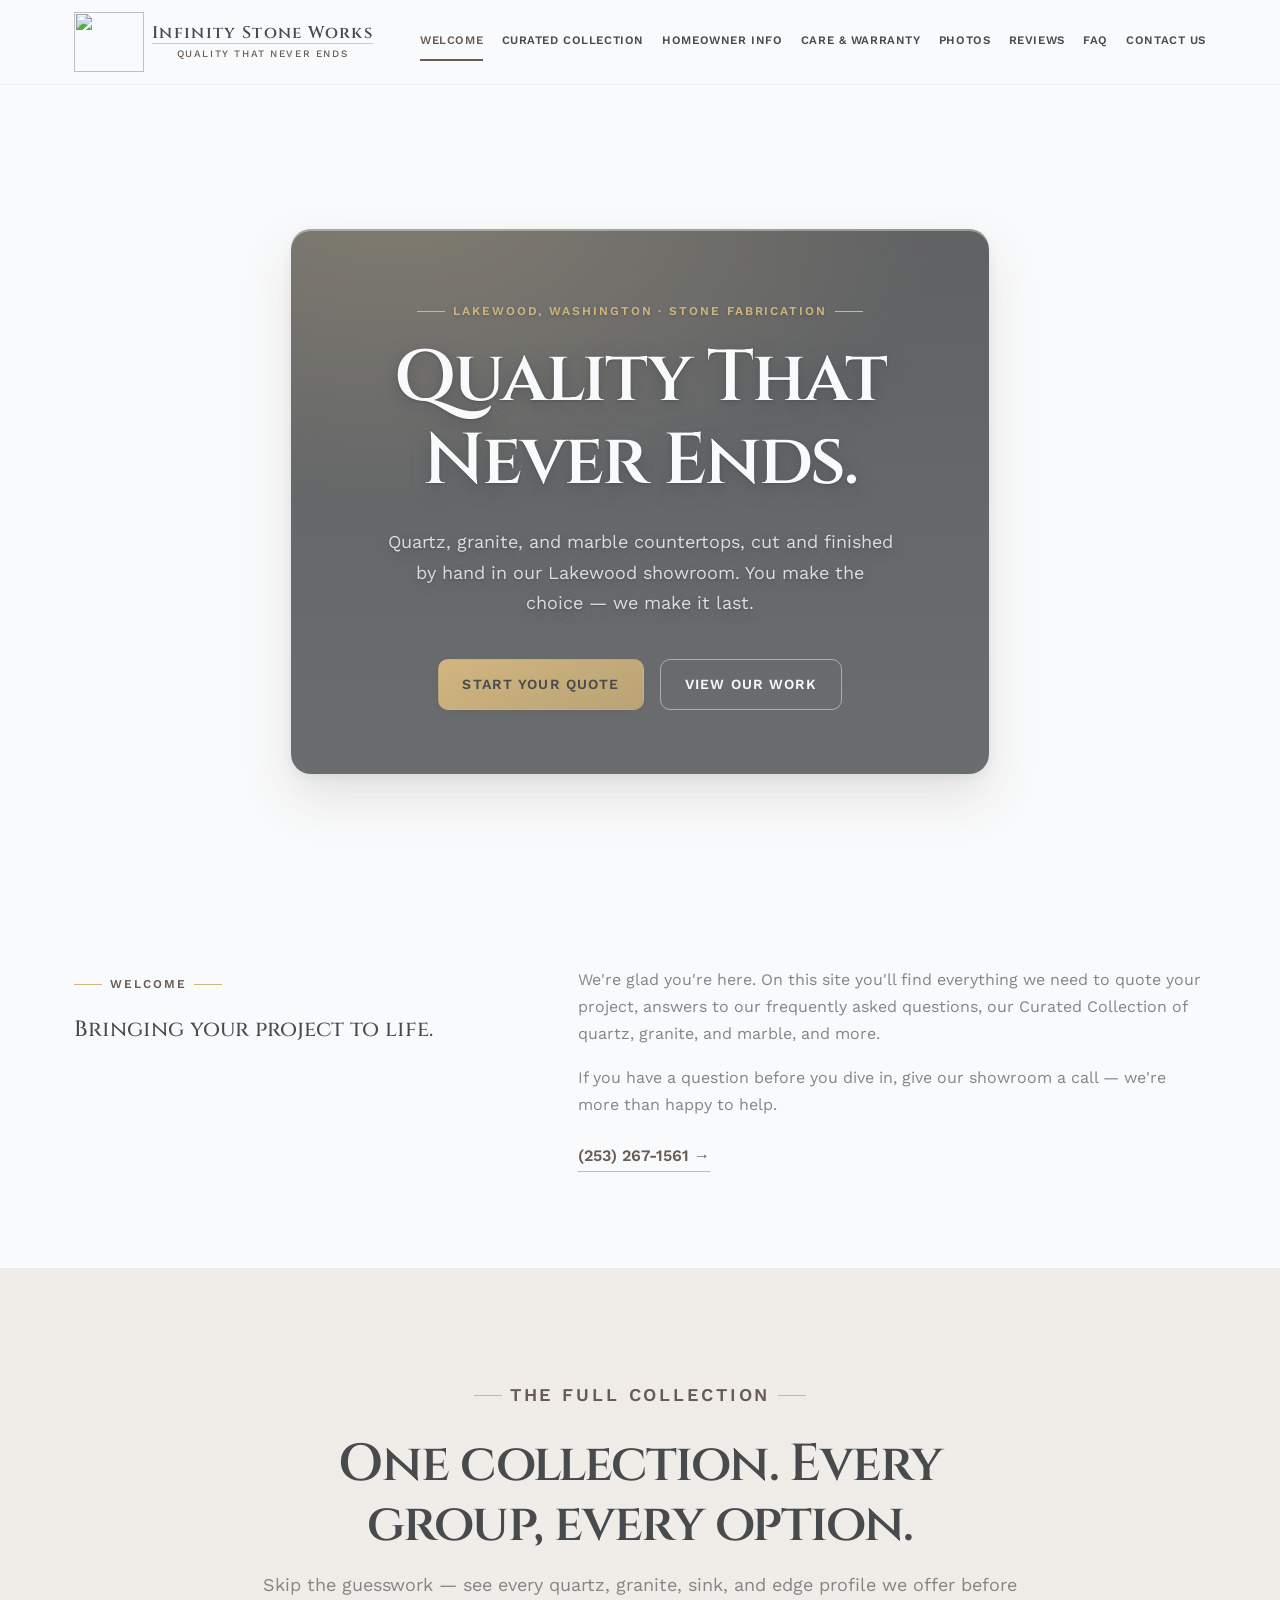
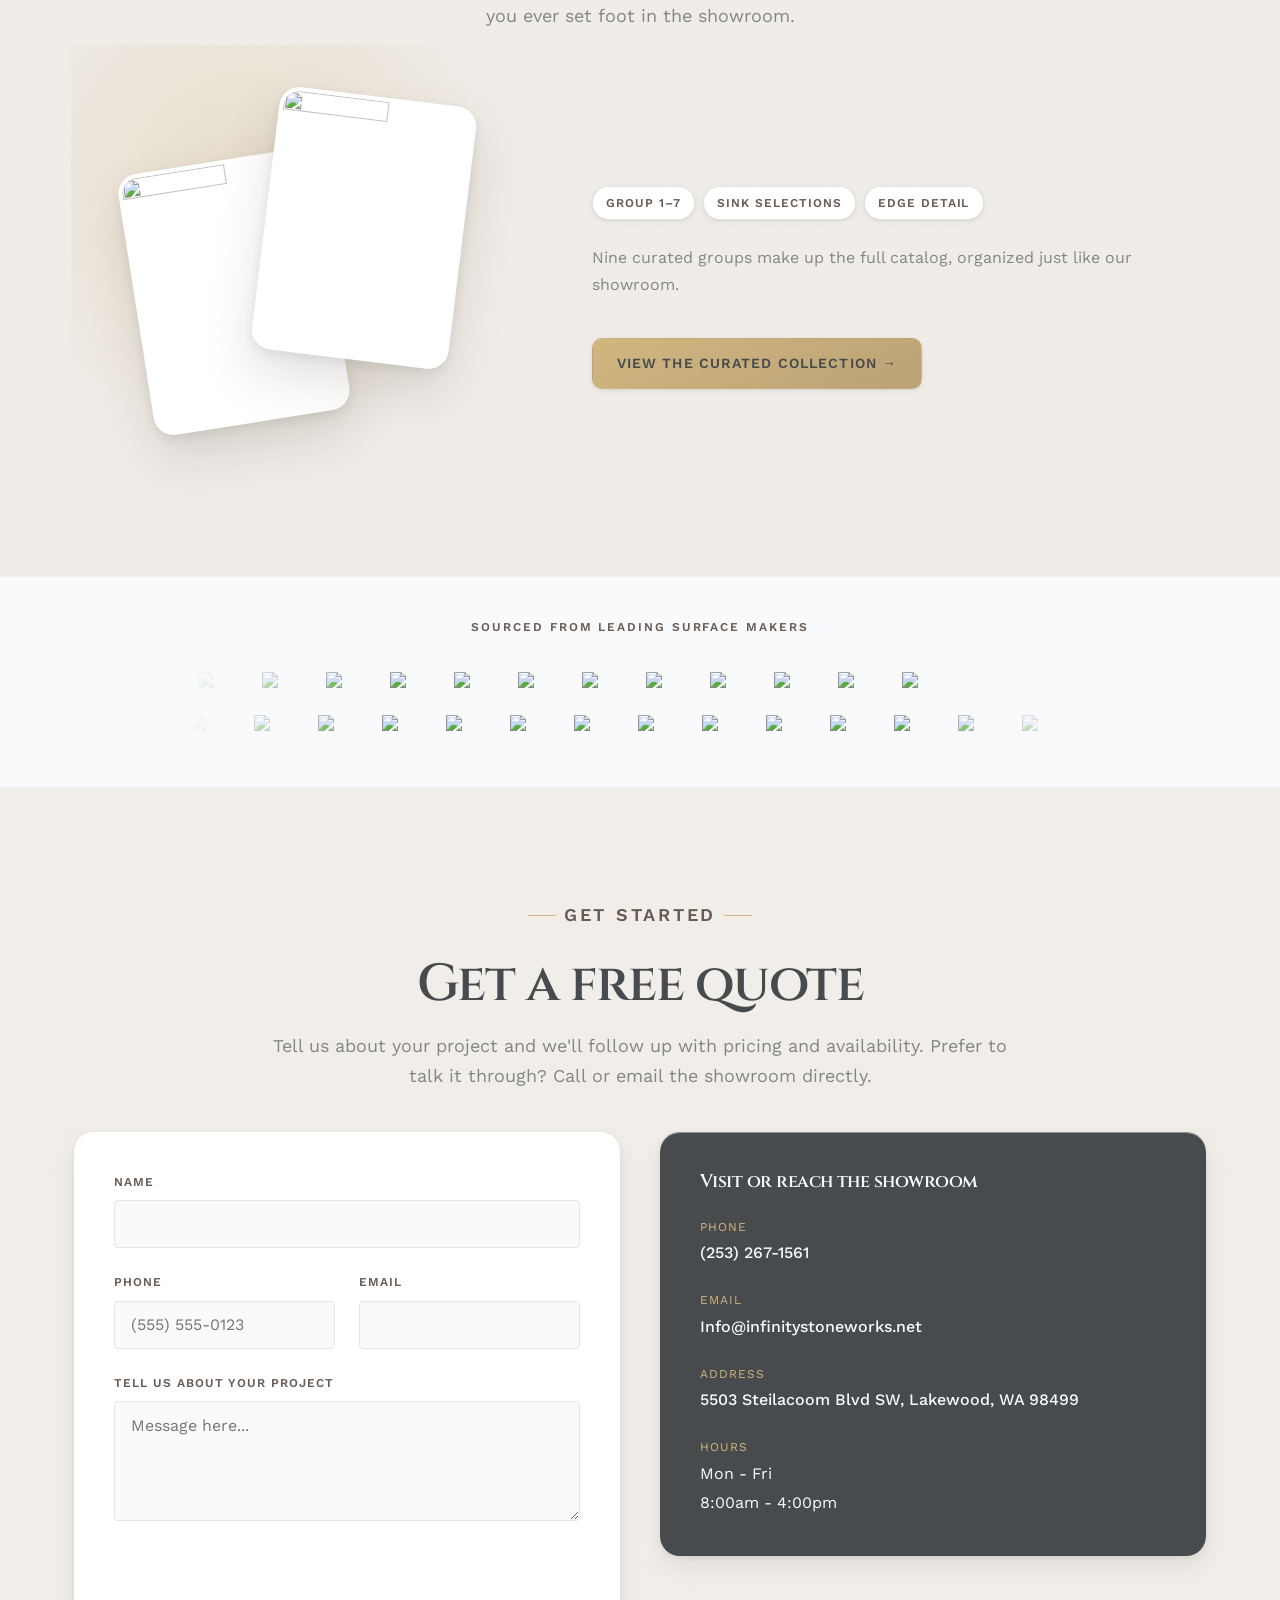
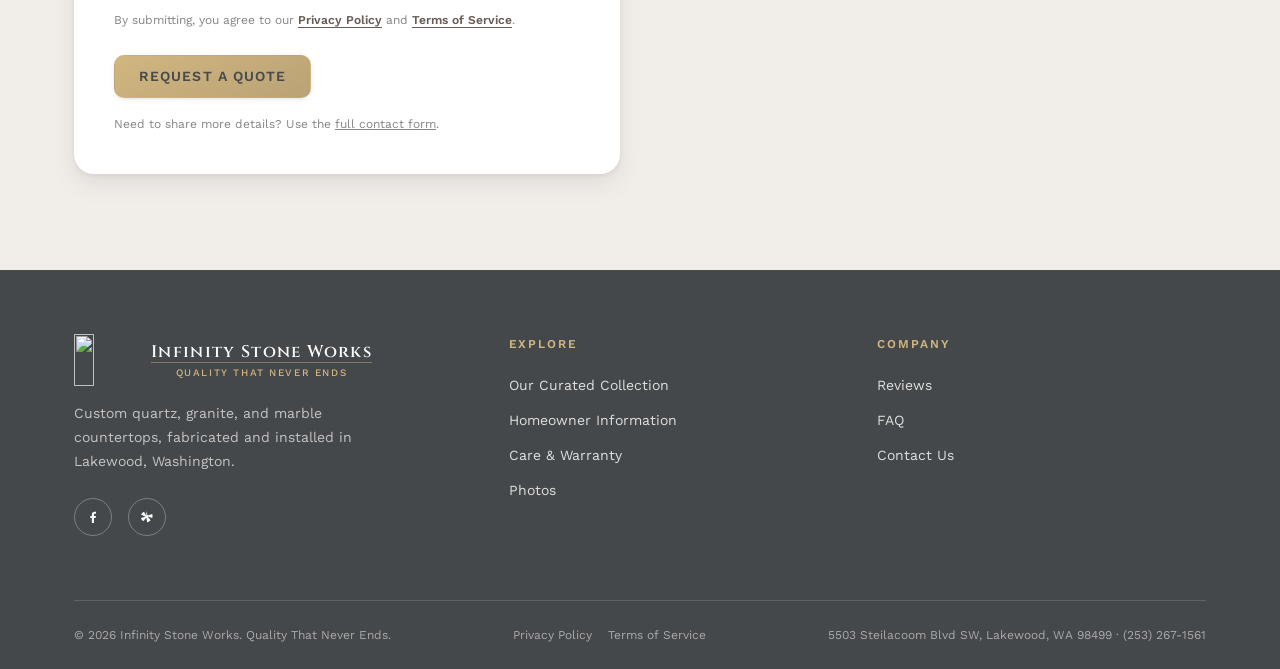
==== commit 9a5efde9: "Add Privacy Policy and Terms of Service, self-host fonts - New /privacy/ (with cookie notice section" ====
--- a/index.html
+++ b/index.html
@@ -6,9 +6,6 @@
 <title>Infinity Stone Works | Quality That Never Ends</title>
 <meta name="description" content="Custom quartz, granite, and marble countertops fabricated in Lakewood, Washington. Get a free quote from Infinity Stone Works.">
 <link rel="icon" href="/brand_assets/favicon-32x32.png">
-<link rel="preconnect" href="https://fonts.googleapis.com">
-<link rel="preconnect" href="https://fonts.gstatic.com" crossorigin>
-<link href="https://fonts.googleapis.com/css2?family=Cinzel:wght@500;600;700&family=Work+Sans:wght@400;500;600;700&display=swap" rel="stylesheet">
 <link rel="stylesheet" href="/css/style.css">
 <script src="https://challenges.cloudflare.com/turnstile/v0/api.js" async defer></script>
 </head>
@@ -186,6 +183,8 @@
             <!-- Cloudflare Turnstile (set the secret key + "turnstile" provider in the Web3Forms dashboard; Pro plan) -->
             <div class="cf-turnstile" data-sitekey="0x4AAAAAAFV_Ijz4zfE8Dj9W" data-theme="light"></div>
 
+            <p class="form-consent">By submitting, you agree to our <a href="/privacy/">Privacy Policy</a> and <a href="/terms/">Terms of Service</a>.</p>
+
             <div class="form-submit">
               <button class="btn btn-primary" type="submit">Request a quote</button>
               <p class="form-note">Need to share more details? Use the <a href="/contact/">full contact form</a>.</p>
@@ -267,6 +266,7 @@
 
     <div class="footer-bottom">
       <span>&copy; 2026 Infinity Stone Works. Quality That Never Ends.</span>
+      <span class="footer-legal"><a href="/privacy/">Privacy Policy</a><a href="/terms/">Terms of Service</a></span>
       <span>5503 Steilacoom Blvd SW, Lakewood, WA 98499 &middot; (253) 267-1561</span>
     </div>
   </div>
--- a/css/style.css
+++ b/css/style.css
@@ -1,3 +1,23 @@
+/* ==========================================================================
+   Self-hosted fonts (variable, latin subset) — no requests to Google
+   ========================================================================== */
+
+@font-face {
+  font-family: "Cinzel";
+  font-style: normal;
+  font-weight: 400 900;
+  font-display: swap;
+  src: url("/assets/fonts/cinzel-latin.woff2") format("woff2");
+}
+
+@font-face {
+  font-family: "Work Sans";
+  font-style: normal;
+  font-weight: 100 900;
+  font-display: swap;
+  src: url("/assets/fonts/work-sans-latin.woff2") format("woff2");
+}
+
 /* ==========================================================================
    Infinity Stone Works — Design Tokens
    ========================================================================== */
@@ -1195,6 +1215,8 @@
    Flex removes the inline-iframe baseline gap so only the margins count. */
 .cf-turnstile {
   display: flex;
+  min-height: 65px; /* Turnstile's fixed widget height, so the layout is right before it loads */
+  width: 300px; /* Turnstile's fixed widget width; js/main.js scales it down on narrow forms */
   margin-top: var(--space-4);
 }
 
@@ -2837,3 +2859,166 @@
   color: var(--umber);
   font-weight: 600;
 }
+
+/* ==========================================================================
+   Legal pages (Privacy Policy, Terms of Service) & footer legal links
+   ========================================================================== */
+
+.legal {
+  max-width: 760px;
+  margin-inline: auto;
+}
+
+.legal-updated {
+  color: var(--color-text-soft);
+  font-size: var(--text-sm);
+  margin-bottom: var(--space-5);
+}
+
+.legal-draft {
+  padding: var(--space-3) var(--space-4);
+  margin-bottom: var(--space-5);
+  border-left: 3px solid var(--gold);
+  background: color-mix(in srgb, var(--gold) 14%, var(--bg-light));
+  border-radius: 0 var(--radius-sm, 4px) var(--radius-sm, 4px) 0;
+  font-size: var(--text-sm);
+}
+
+.legal h2 {
+  margin-top: var(--space-6);
+  margin-bottom: var(--space-3);
+  font-size: var(--text-xl);
+}
+
+.legal h3 {
+  margin-top: var(--space-4);
+  margin-bottom: var(--space-2);
+  font-size: var(--text-md);
+}
+
+.legal p,
+.legal li {
+  color: var(--color-text-soft);
+}
+
+.legal p + p,
+.legal p + ul,
+.legal ul + p {
+  margin-top: var(--space-3);
+}
+
+.legal ul {
+  list-style: disc;
+  padding-left: var(--space-4);
+}
+
+.legal li + li {
+  margin-top: var(--space-2);
+}
+
+.legal a {
+  color: var(--umber);
+  font-weight: 600;
+  text-underline-offset: 3px;
+  transition: color var(--duration-fast) var(--ease-standard);
+}
+
+.legal a:hover,
+.legal a:focus-visible {
+  color: var(--charcoal);
+}
+
+.legal a:active {
+  color: var(--gold);
+}
+
+.legal .todo {
+  background: color-mix(in srgb, var(--gold) 30%, transparent);
+  padding: 0 var(--space-1);
+  border-radius: 2px;
+}
+
+.footer-legal {
+  display: inline-flex;
+  flex-wrap: wrap;
+  gap: var(--space-3);
+}
+
+.footer-legal a {
+  text-decoration: none;
+  color: inherit;
+  transition: color var(--duration-fast) var(--ease-standard);
+}
+
+.footer-legal a:hover,
+.footer-legal a:focus-visible {
+  color: var(--gold);
+  text-decoration: underline;
+  text-underline-offset: 3px;
+}
+
+.footer-legal a:active {
+  color: var(--bg-light);
+}
+
+.hero-legal {
+  background:
+    radial-gradient(ellipse 60% 90% at 12% 0%, color-mix(in srgb, var(--gold) 28%, transparent), transparent 70%),
+    radial-gradient(ellipse 50% 80% at 92% 100%, color-mix(in srgb, var(--sage) 30%, transparent), transparent 70%),
+    linear-gradient(180deg, color-mix(in srgb, var(--charcoal) 88%, black), var(--charcoal));
+}
+
+.hero-legal .hero-inner {
+  padding-block: var(--space-6) var(--space-5);
+}
+
+.hero-legal::after {
+  content: "";
+  position: absolute;
+  inset: 0;
+  pointer-events: none;
+  opacity: 0.6;
+  background-image: url("data:image/svg+xml,%3Csvg xmlns='http://www.w3.org/2000/svg' width='160' height='160'%3E%3Cfilter id='n'%3E%3CfeTurbulence type='fractalNoise' baseFrequency='0.85' numOctaves='2' stitchTiles='stitch'/%3E%3CfeColorMatrix type='matrix' values='0 0 0 0 1  0 0 0 0 1  0 0 0 0 1  0 0 0 0.08 0'/%3E%3C/filter%3E%3Crect width='100%25' height='100%25' filter='url(%23n)'/%3E%3C/svg%3E");
+}
+
+.form-consent {
+  font-size: var(--text-xs);
+  color: var(--color-text-soft);
+}
+
+.form-consent a {
+  color: var(--umber);
+  font-weight: 600;
+  text-underline-offset: 3px;
+  transition: color var(--duration-fast) var(--ease-standard);
+}
+
+.form-consent a:hover,
+.form-consent a:focus-visible {
+  color: var(--charcoal);
+}
+
+.form-consent a:active {
+  color: var(--gold);
+}
+
+.hero-privacy,
+.hero-terms {
+  background-color: var(--charcoal);
+  background-size: cover;
+  background-blend-mode: multiply, normal;
+}
+
+.hero-privacy {
+  background-image:
+    linear-gradient(to top, color-mix(in srgb, var(--charcoal) 88%, transparent), color-mix(in srgb, var(--charcoal) 60%, transparent)),
+    url("/assets/privacy/privacy-bg.jpg");
+  background-position: center, center 55%;
+}
+
+.hero-terms {
+  background-image:
+    linear-gradient(to top, color-mix(in srgb, var(--charcoal) 90%, transparent), color-mix(in srgb, var(--charcoal) 72%, transparent)),
+    url("/assets/terms/tos-bg.jpg");
+  background-position: center, center 62%;
+}
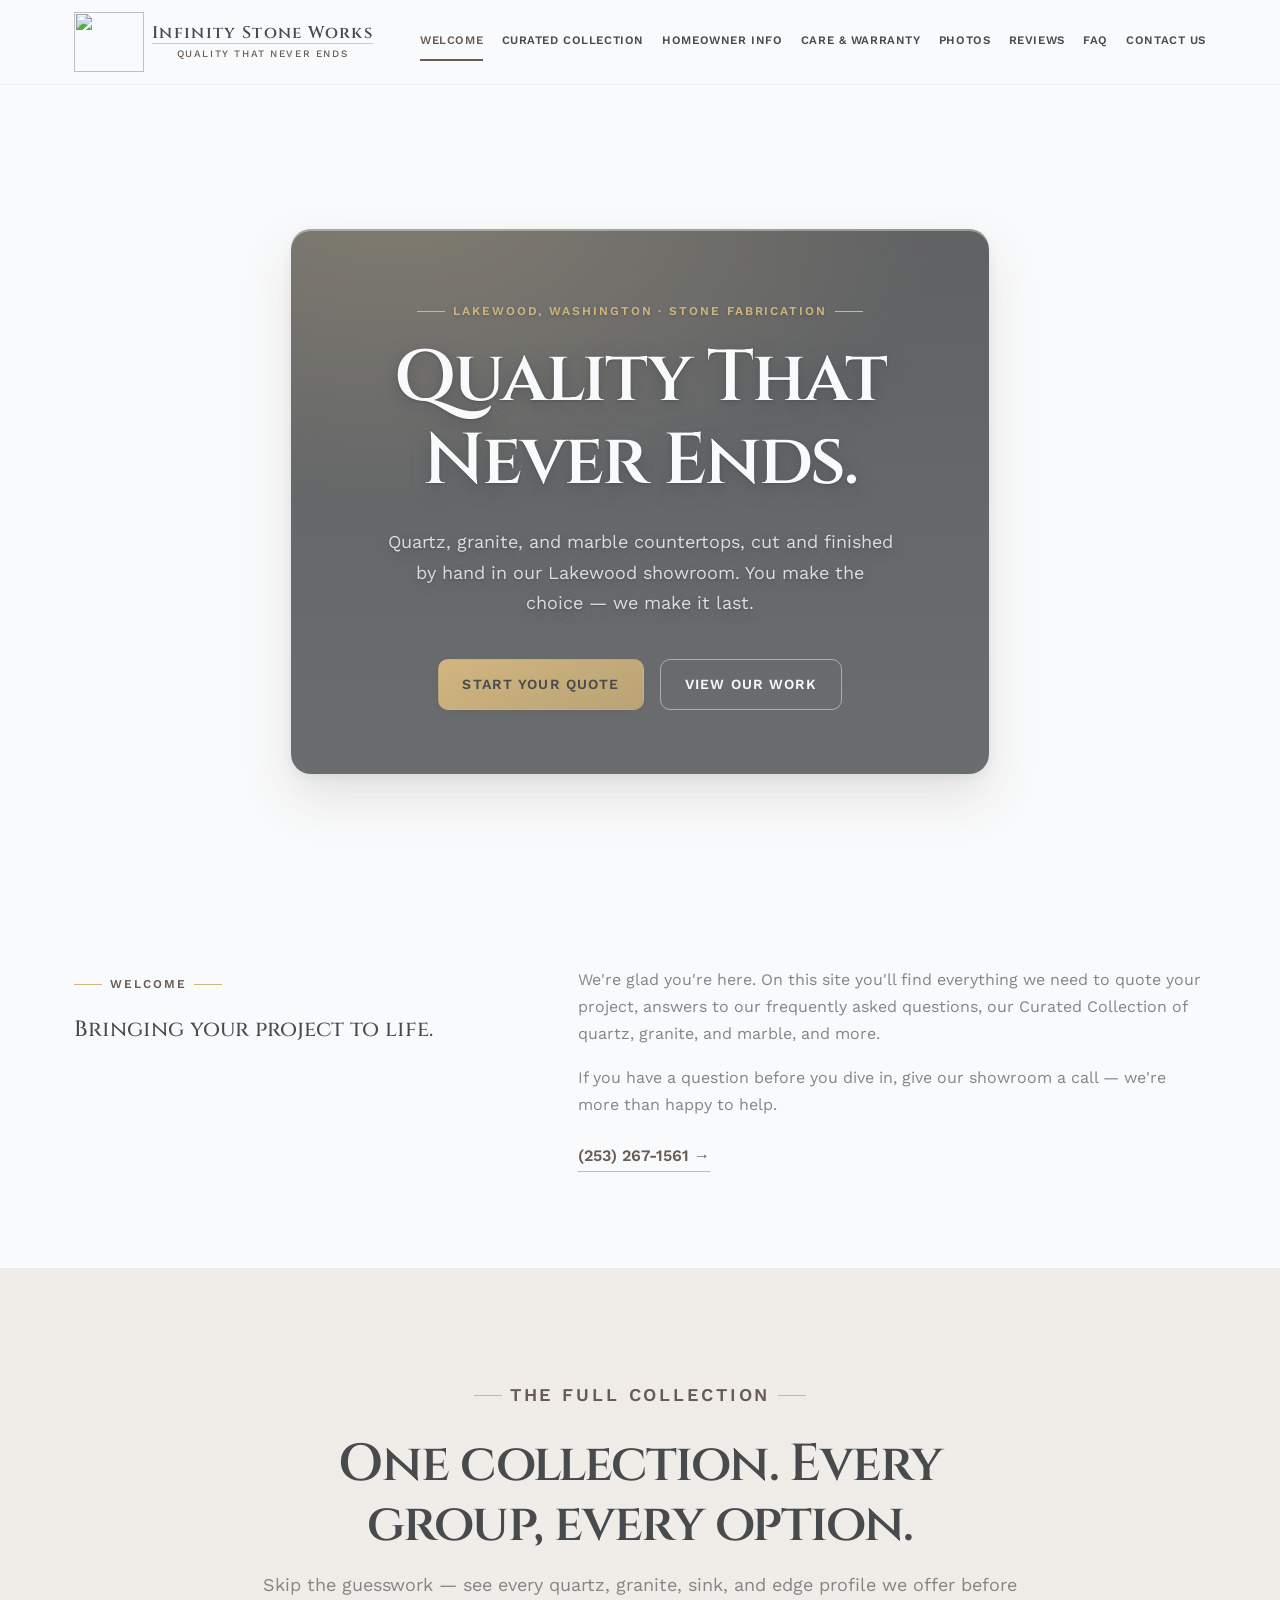
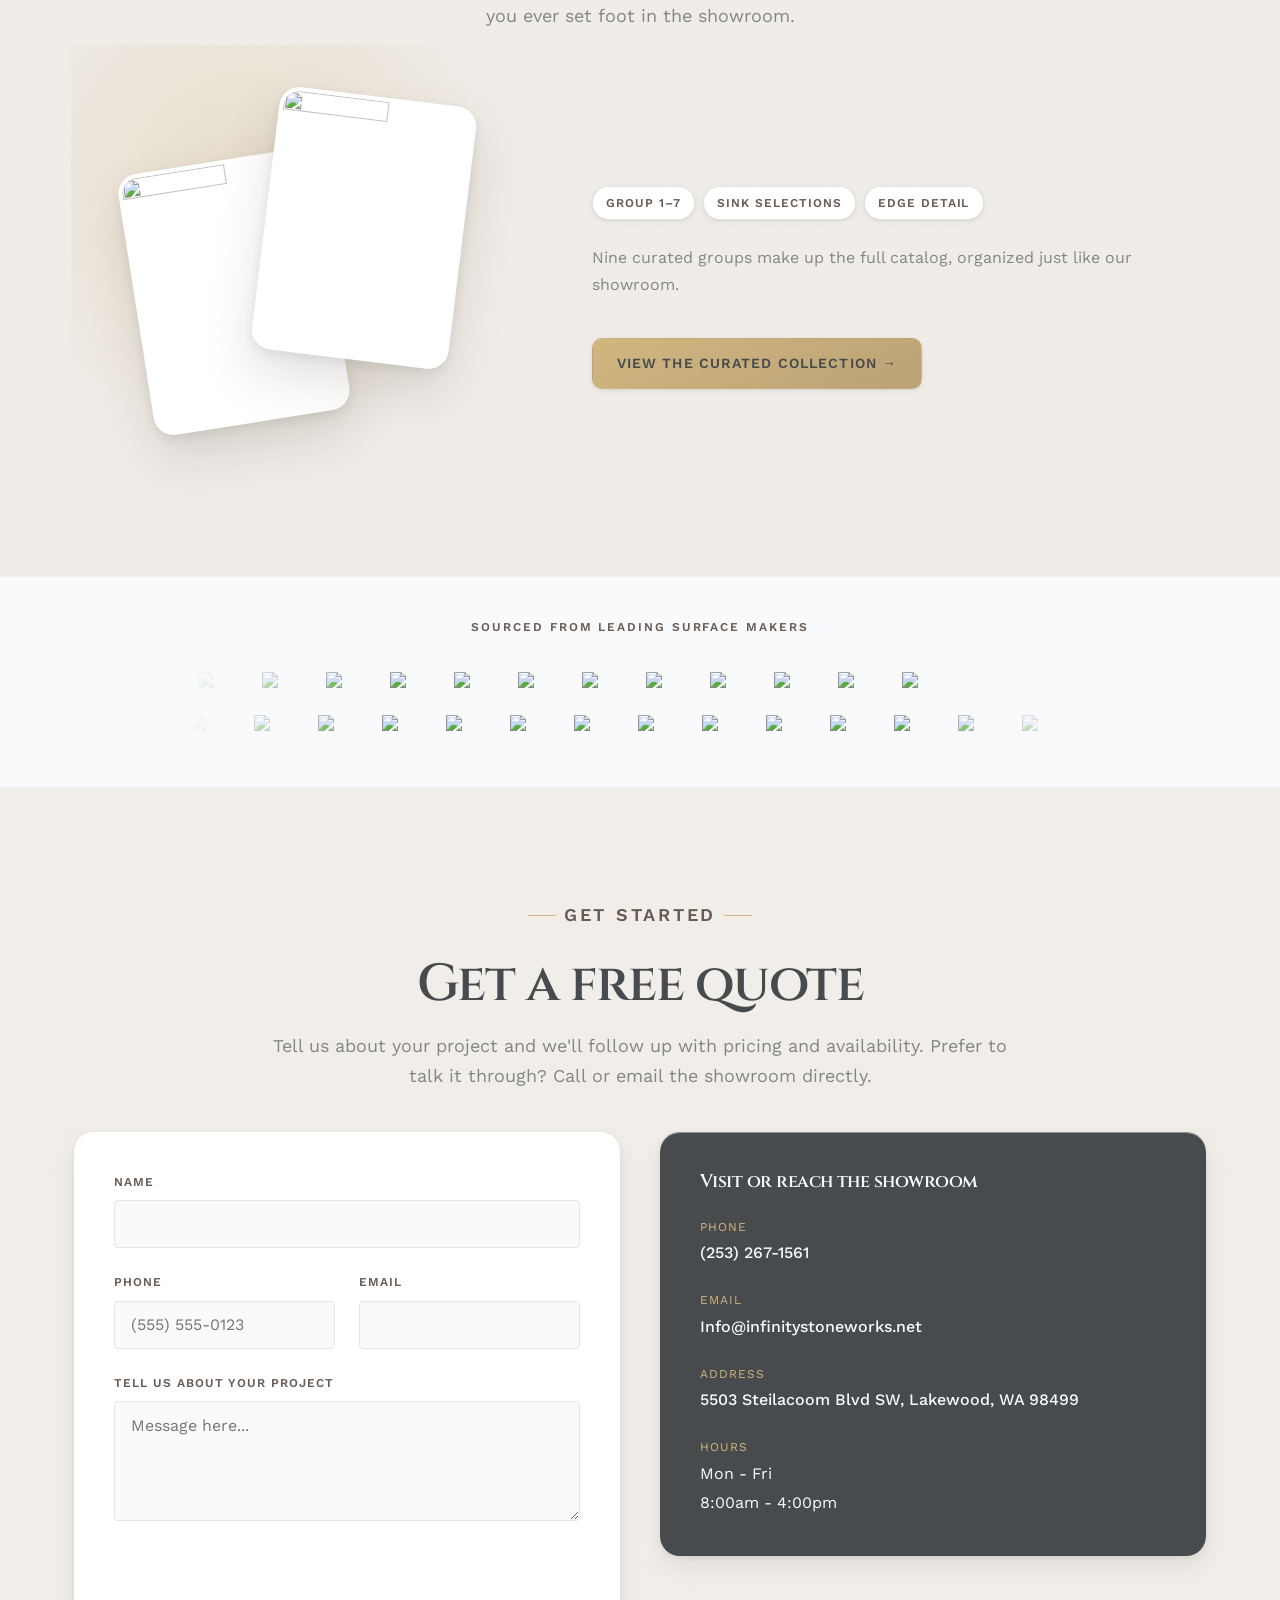
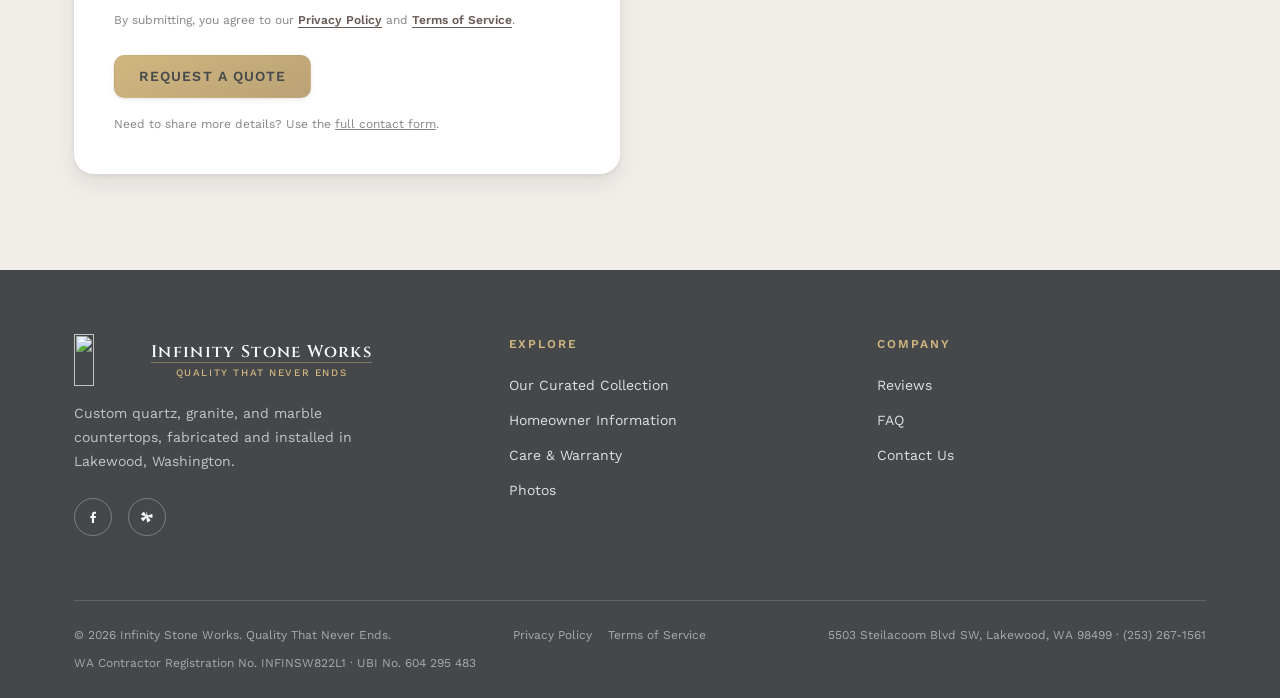
==== commit 888f3269: "Update legal pages with reviewed edits, add registration and UBI to footers Co-Authored-By: Claude S" ====
--- a/index.html
+++ b/index.html
@@ -268,6 +268,7 @@
       <span>&copy; 2026 Infinity Stone Works. Quality That Never Ends.</span>
       <span class="footer-legal"><a href="/privacy/">Privacy Policy</a><a href="/terms/">Terms of Service</a></span>
       <span>5503 Steilacoom Blvd SW, Lakewood, WA 98499 &middot; (253) 267-1561</span>
+      <span class="footer-registration">WA Contractor Registration No. INFINSW822L1 &middot; UBI No. 604 295 483</span>
     </div>
   </div>
 </footer>
--- a/css/style.css
+++ b/css/style.css
@@ -2969,7 +2969,7 @@
 }
 
 .hero-legal .hero-inner {
-  padding-block: var(--space-6) var(--space-5);
+  padding-block: var(--space-8) var(--space-7);
 }
 
 .hero-legal::after {
@@ -3011,14 +3011,18 @@
 
 .hero-privacy {
   background-image:
-    linear-gradient(to top, color-mix(in srgb, var(--charcoal) 88%, transparent), color-mix(in srgb, var(--charcoal) 60%, transparent)),
+    linear-gradient(to top, color-mix(in srgb, var(--charcoal) 48%, transparent), color-mix(in srgb, var(--charcoal) 20%, transparent)),
     url("/assets/privacy/privacy-bg.jpg");
   background-position: center, center 55%;
 }
 
 .hero-terms {
   background-image:
-    linear-gradient(to top, color-mix(in srgb, var(--charcoal) 90%, transparent), color-mix(in srgb, var(--charcoal) 72%, transparent)),
+    linear-gradient(to top, color-mix(in srgb, var(--charcoal) 70%, transparent), color-mix(in srgb, var(--charcoal) 52%, transparent)),
     url("/assets/terms/tos-bg.jpg");
   background-position: center, center 62%;
 }
+
+.footer-registration {
+  flex-basis: 100%;
+}
